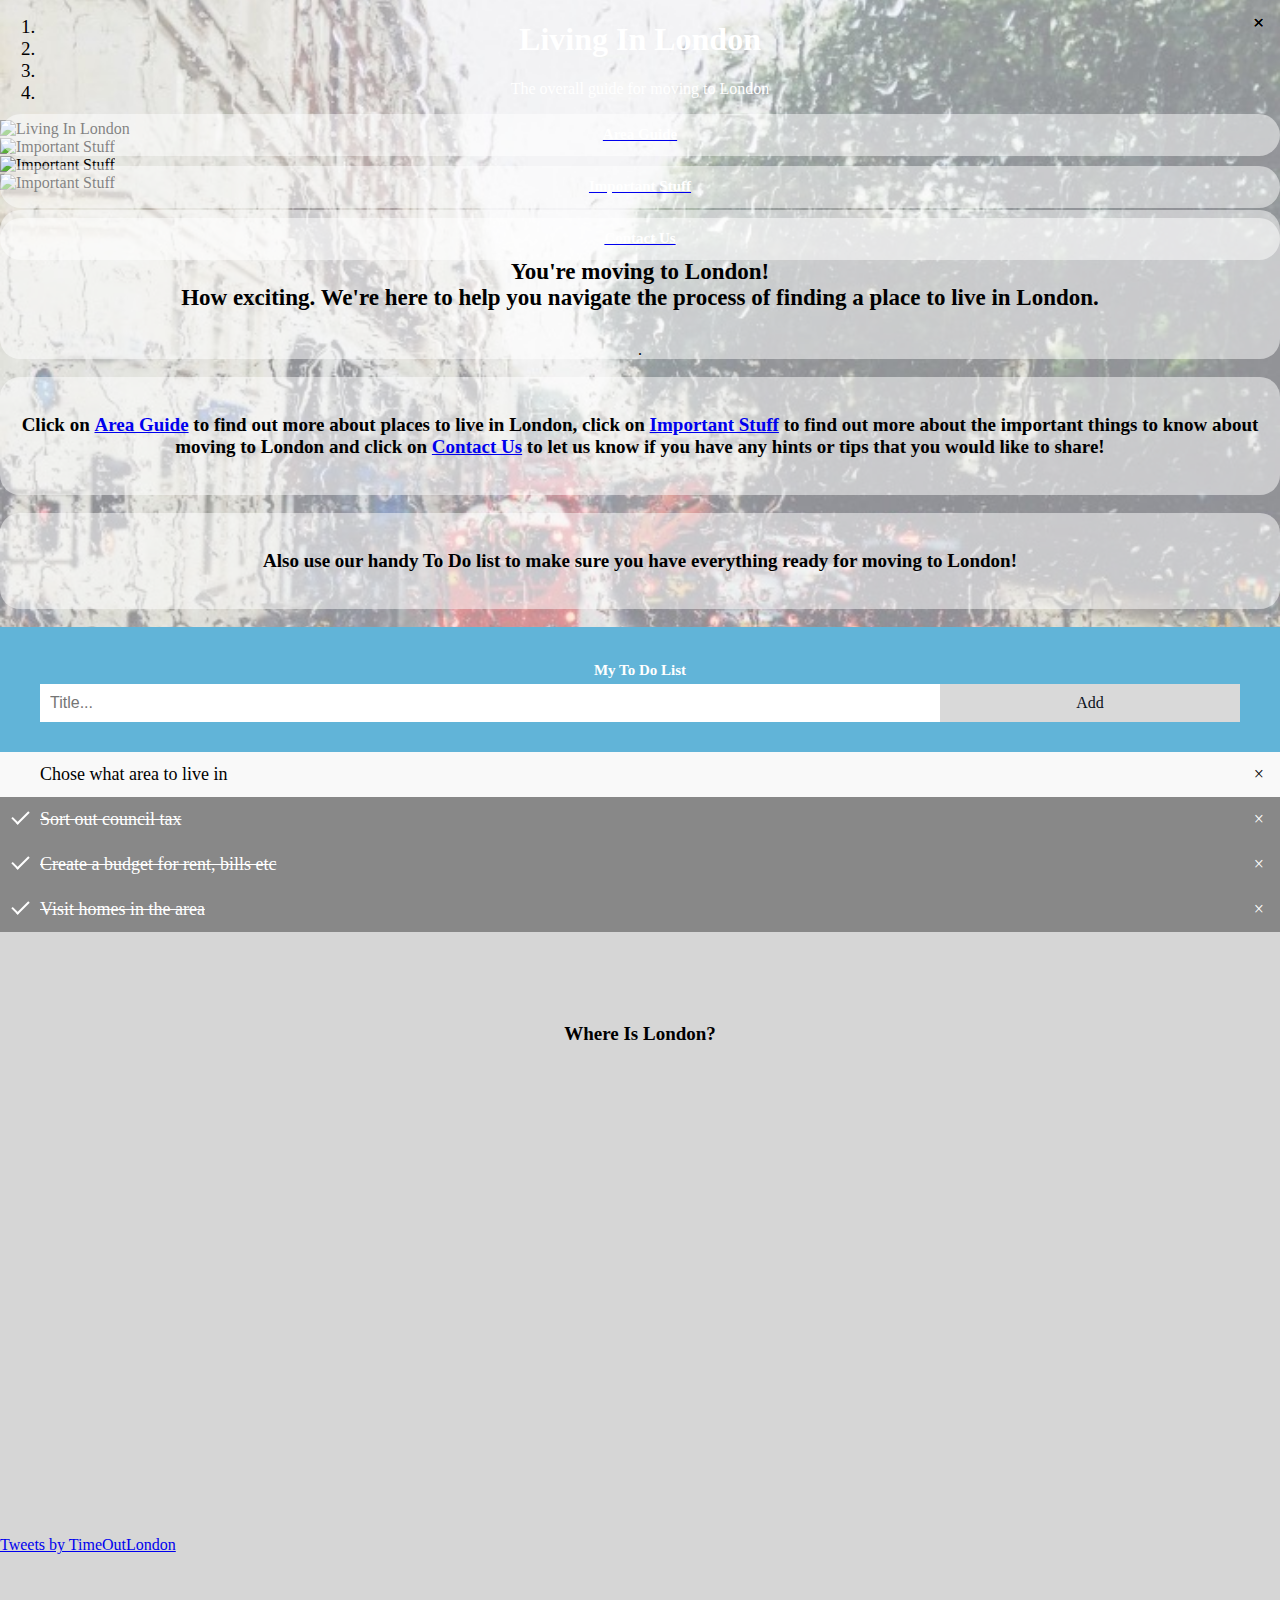
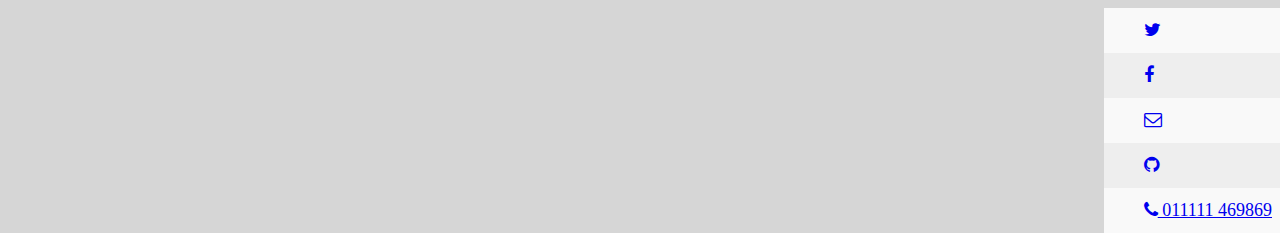
==== index.html @ 7b030bb4 "aghhh trying to fix area guide" ====
<!DOCTYPE html>
<html>
<head>
  <title>Living in London</title>
  <link href='assets/css/bootstrap.css' rel='stylesheet'>
   
  <link rel="stylesheet" href="fonts/font-awesome/css/font-awesome.min.css">
  <link href='assets/main.css' rel='stylesheet'>
  <link rel="stylesheet" href="https://cdnjs.cloudflare.com/ajax/libs/font-awesome/4.7.0/css/font-awesome.min.css">
  <meta name="viewport" content="width=device-width, initial-scale=1.0">
    <meta charset="utf-8">
  <meta name="viewport" content="width=device-width, initial-scale=1">
  <script src="https://ajax.googleapis.com/ajax/libs/jquery/3.2.1/jquery.min.js"></script>
  <script src="https://maxcdn.bootstrapcdn.com/bootstrap/3.3.7/js/bootstrap.min.js"></script>
  <link href='assets/css/main.css' rel='stylesheet'>
</head>
<body>


<div class="container">
<div class="overlay"> 
        <h1>Living In London</h1>
        <p>The overall guide for moving to London</p> 
         <div class="row">
            <div id="topbutton" class="col-sm-4">
              <div class="btn bigbutton" id="bluebutton">
                <a href="areaguide.html">
                  <h2> Area Guide</h2>
                </a>
              </div>
            </div>
            <div class="col-sm-4 top-buffer">
              <div class="btn bigbutton" id="redbutton">
                <a href="importantstuff.html">
                  <h2> Important Stuff</h2>        
                </a>
              </div>
            </div>
           <div class="col-sm-4 top-buffer">
              <div class="btn bigbutton" id="greenbutton">
                <a href="contactus.html">
                  <h2> Contact Us </h2>
                </a>
              </div>
            </div>
          </div>
</div>
</div>

<div id="myCarousel" class="carousel slide" data-ride="carousel">

  <ol class="carousel-indicators hidden-sm hidden-xs">
    <li data-target="#myCarousel" data-slide-to="0" class="active"></li>
    <li data-target="#myCarousel" data-slide-to="1"></li>
    <li data-target="#myCarousel" data-slide-to="2"></li>
    <li data-target="#myCarousel" data-slide-to="3"></li>
  </ol>


  <div class="carousel-inner" role="listbox">
    <div class="item active">
      <img src="assets/images/bigben60004000.jpeg" alt="Living In London">
    </div>

       <div class="item">
      <img src="assets/images/canary60004000.jpg" alt="Important Stuff">
    </div>


    <div class="item">
      <img src="assets/images/pica60004000.jpg" alt="Important Stuff">
    </div>

    <div class="item">
      <img src="assets/images/newstpauls60004000.jpg" alt="Important Stuff">
  </div>



  <!-- Left and right controls -->
  <a class="left carousel-control" href="#myCarousel" role="button" data-slide="prev">
    <span class="glyphicon glyphicon-chevron-left" aria-hidden="true"></span>
    <span class="sr-only">Previous</span>
  </a>
  <a class="right carousel-control" href="#myCarousel" role="button" data-slide="next">
    <span class="glyphicon glyphicon-chevron-right" aria-hidden="true"></span>
    <span class="sr-only">Next</span>
  </a>
</div>    
</div>

<br />


<div class="row">
  <div class="col-sm-3"> </div>
    <div class="col-md-6">
<div class="textcontainer">
      <br />
      <h4>   You're moving to London! <br /> How exciting. We're here to help you navigate the process of finding a place to live in London. <br /> </h4>.
    </div>
  </div>
  <div class="col-sm-3"> </div>
</div>

<br />
<div class="row">
  <div class="col-sm-2"> </div>
    <div class="col-md-8">
<div class="textcontainer">
      <br />
      <h3> Click on <strong><a href="areaguide.html">Area Guide</a></strong> to find out more about places to live in London, click on <strong><a href="importantsuff.html">Important Stuff</a></strong> to find out more about the important things to know about moving to London and click on  <strong><a href="contactus.html">Contact Us</a></strong> to let us know if you have any hints or tips that you would like to share! </h3> 
      <br />
    </div>
  </div>
  <div class="col-sm-2"> </div>
</div>


<br />
<div class="row">
  <div class="col-sm-3"> </div>
    <div class="col-md-6">
<div class="textcontainer">
      <br />
      <h3> Also use our handy To Do list to make sure you have everything ready for moving to London! </h3> 
      <br />
    </div>
  </div>
  <div class="col-sm-3"> </div>
</div>
<br />



<div class="row">
    <div class="col-md-12">
     <div class="container">
<style>
body {
  margin: 0;
  min-width: 250px;
}

* {
  box-sizing: border-box;
}

ul {
  margin: 0;
  padding: 0;
}

ul li {
  cursor: pointer;
  position: relative;
  padding: 12px 8px 12px 40px;
  list-style-type: none;
  background: #eee;
  font-size: 18px;
  transition: 0.2s;
  
  -webkit-user-select: none;
  -moz-user-select: none;
  -ms-user-select: none;
  user-select: none;
}

ul li:nth-child(odd) {
  background: #f9f9f9;
}

ul li:hover {
  background: #ddd;
}

ul li.checked {
  background: #888;
  color: #fff;
  text-decoration: line-through;
}

ul li.checked::before {
  content: '';
  position: absolute;
  border-color: #fff;
  border-style: solid;
  border-width: 0 2px 2px 0;
  top: 10px;
  left: 16px;
  transform: rotate(45deg);
  height: 15px;
  width: 7px;
}

.close {
  position: absolute;
  right: 0;
  top: 0;
  padding: 12px 16px 12px 16px;
}

.close:hover {
  background-color: #f44336;
  color: white;
}

.header {
  background-color: #61b4d8;
  padding: 30px 40px;
  color: white;
  text-align: center;
}

.header:after {
  content: "";
  display: table;
  clear: both;
}

input {
  border: none;
  width: 75%;
  padding: 10px;
  float: left;
  font-size: 16px;
  color: black;
}

.addBtn {
  padding: 10px;
  width: 25%;
  background: #d9d9d9;
  color: #090f19;
  float: left;
  text-align: center;
  font-size: 16px;
  cursor: pointer;
  transition: 0.3s;
}

.addBtn:hover {
  background-color: #bbb;
}
</style>
</head>
<body>

<div id="myDIV" class="header">
  <h2 style="margin:5px">My To Do List</h2>
  <input type="text" id="myInput" placeholder="Title...">
  <span onclick="newElement()" class="addBtn">Add</span>
</div>

<ul id="myUL">
  <li>Chose what area to live in</li>
  <li class="checked">Sort out council tax</li>
  <li class="checked">Create a budget for rent, bills etc</li>
  <li class="checked">Visit homes in the area</li>
</ul>

<script>
var myNodelist = document.getElementsByTagName("LI");
var i;
for (i = 0; i < myNodelist.length; i++) {
  var span = document.createElement("SPAN");
  var txt = document.createTextNode("\u00D7");
  span.className = "close";
  span.appendChild(txt);
  myNodelist[i].appendChild(span);
}

var close = document.getElementsByClassName("close");
var i;
for (i = 0; i < close.length; i++) {
  close[i].onclick = function() {
    var div = this.parentElement;
    div.style.display = "none";
  }
}

var list = document.querySelector('ul');
list.addEventListener('click', function(ev) {
  if (ev.target.tagName === 'LI') {
    ev.target.classList.toggle('checked');
  }
}, false);

function newElement() {
  var li = document.createElement("li");
  var inputValue = document.getElementById("myInput").value;
  var t = document.createTextNode(inputValue);
  li.appendChild(t);
  if (inputValue === '') {
    alert("You must write something!");
  } else {
    document.getElementById("myUL").appendChild(li);
  }
  document.getElementById("myInput").value = "";

  var span = document.createElement("SPAN");
  var txt = document.createTextNode("\u00D7");
  span.className = "close";
  span.appendChild(txt);
  li.appendChild(span);

  for (i = 0; i < close.length; i++) {
    close[i].onclick = function() {
      var div = this.parentElement;
      div.style.display = "none";
    }
  }
}
</script>
       </div>
      <br />
  </div>
</div>

<br />
<br />
<br />

<div class="container">
    <div class="row">
        <div class="col-sm-6">


<h3>Where Is London?</h3>

<iframe src="https://www.google.com/maps/embed?pb=!1m18!1m12!1m3!1d317718.69333183026!2d-0.38178486230672587!3d51.52830796500685!2m3!1f0!2f0!3f0!3m2!1i1024!2i768!4f13.1!3m3!1m2!1s0x47d8a00baf21de75%3A0x52963a5addd52a99!2sLondon!5e0!3m2!1sen!2suk!4v1509918618041" width="100%" height="450" frameborder="0" style="border:0" allowfullscreen></iframe>
          </div>

<br />
          <div class="col-sm-6">
            <a class="twitter-timeline" data-width="100%" data-height="500" href="https://twitter.com/TimeOutLondon?ref_src=twsrc%5Etfw">Tweets by TimeOutLondon</a> <script async src="https://platform.twitter.com/widgets.js" charset="utf-8"></script>
          </div>
        </div>

        </div>
      </div>
    </div>
</div>

<br />
<br />
<br />
   

  <div class="container">
       <footer class="site-footer">
        <div class="top">
            <div class="container">
                <div class="row">
                    <div class="col-sm-12">
                        <ul class="list-inline pull-right">
                            <li><a href="https://twitter.com/"><i class="fa fa-twitter"></i></a></li>
                            <li><a href="http://www.facebook.com/"><i class="fa fa-facebook"></i></a></li>
                            <li><a href="mailto:imohirsh@icloud.com"><i class="fa fa-envelope-o"></i></a></li>
                            <li><a href="https://github.com/"><i class="fa fa-github"></i></a></li>
                            <li><a href="tel:+902222222222"><i class="fa fa-phone"></i>  011111 469869</a></li>
                        </ul>                        
                    </div>
                </div>
            </div>
        </div>
     </footer> 
  </div>



</body>

</html>
---- assets/css/main.css ----
body { 
  background-image: url("rainingbackgroundfaded.jpg");

  background-position: center center;
  background-repeat: no-repeat;
  background-attachment: fixed;
  background-size: cover;
  background-color: #D6D6D6;
}

.carousel-inner > .item > img {
  width:100%;
  height:80%;
}

.top-buffer { 
  margin-top:10px; 
}

.carousel-caption {
    top: 0;
    bottom: auto;
}
.carousel-subtitle {
  font-size: 30px;
}

#redbutton {
    background: rgba(255, 255, 255, 0.5);
    background-repeat:no-repeat;
    border: white;
    cursor:pointer;
    overflow: hidden;
}

#bluebutton {
    background: rgba(255, 255, 255, 0.5);
    background-repeat:no-repeat;
    border: white;
    cursor:pointer;
    overflow: hidden;
}

#greenbutton {
    background: rgba(255, 255, 255, 0.5);
    background-repeat:no-repeat;
    border: white;
    cursor:pointer;
    overflow: hidden;
}

.bigbutton {
	width: 100%;
	text-align: center;
	border-radius: 25px;

  font-size: 40px;
}
h1 { text-align: center; 
} 


h2 { 
    text-align: center;
	font-size: 15px;
    color: white;
}


h3 {
    text-align: center;
  font-size: 19px;
    color: black;
}


h4 {
  text-align: center;
  font-size: 23px;
  color: black;
}


li { 
    text-align: left;
  font-size: 19px;
    color: black;
}

@media screen and (min-width: 992px) {
  #topbutton {
    margin-top: 10px;
  }
}


.container1 {
      position: relative;
      width: 600px;
      height: 400px;
    }


.image {
     position: absolute;
      top: 0;
      left: 0;
      width: 100%;
      height: 100%;
    }

.overlay { 
  color:#fff;
  position: absolute;
  z-index:12;
  top:50%;
  left:0;
  width:100%;
  text-align:center;
  top: 0;
  bottom: auto;
}

.hover {
      display: none;
      position: absolute;
      top: 0;
      left: 0;
      clear: float;
      width: 100%;
      height: 100%;
      background-color: rgba(255, 255, 255, 0.6);
      color: #ffffff;
    }

.container1:hover .hover {
  display: block;
}

.text {
  color: black;
  font-size: 20px;
  position: absolute;
  padding: 80px 30px 30px 30px;
}

.textcontainer {
    background: rgba(255, 255, 255, 0.5);
    background-repeat:no-repeat;
    border: white;
    text-align: center;
    border-radius: 20px;
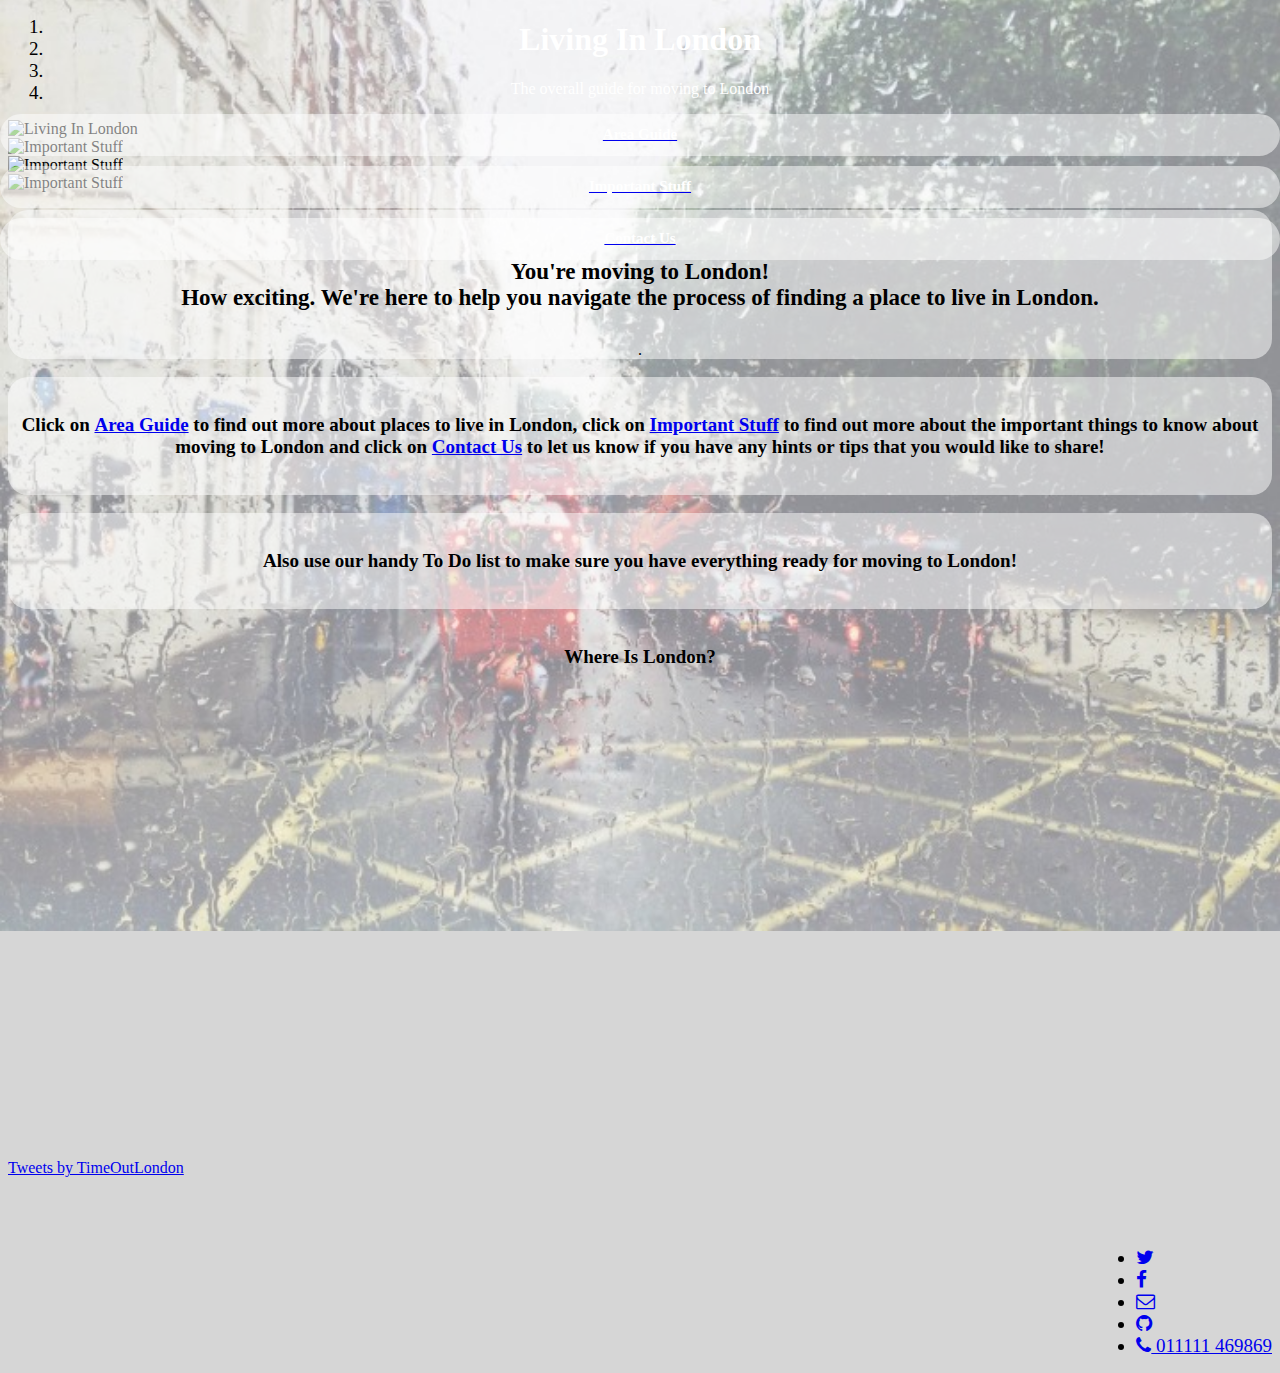
==== commit e404c40f: "delete" ====
--- a/index.html
+++ b/index.html
@@ -133,193 +133,6 @@
 
 
 
-<div class="row">
-    <div class="col-md-12">
-     <div class="container">
-<style>
-body {
-  margin: 0;
-  min-width: 250px;
-}
-
-* {
-  box-sizing: border-box;
-}
-
-ul {
-  margin: 0;
-  padding: 0;
-}
-
-ul li {
-  cursor: pointer;
-  position: relative;
-  padding: 12px 8px 12px 40px;
-  list-style-type: none;
-  background: #eee;
-  font-size: 18px;
-  transition: 0.2s;
-  
-  -webkit-user-select: none;
-  -moz-user-select: none;
-  -ms-user-select: none;
-  user-select: none;
-}
-
-ul li:nth-child(odd) {
-  background: #f9f9f9;
-}
-
-ul li:hover {
-  background: #ddd;
-}
-
-ul li.checked {
-  background: #888;
-  color: #fff;
-  text-decoration: line-through;
-}
-
-ul li.checked::before {
-  content: '';
-  position: absolute;
-  border-color: #fff;
-  border-style: solid;
-  border-width: 0 2px 2px 0;
-  top: 10px;
-  left: 16px;
-  transform: rotate(45deg);
-  height: 15px;
-  width: 7px;
-}
-
-.close {
-  position: absolute;
-  right: 0;
-  top: 0;
-  padding: 12px 16px 12px 16px;
-}
-
-.close:hover {
-  background-color: #f44336;
-  color: white;
-}
-
-.header {
-  background-color: #61b4d8;
-  padding: 30px 40px;
-  color: white;
-  text-align: center;
-}
-
-.header:after {
-  content: "";
-  display: table;
-  clear: both;
-}
-
-input {
-  border: none;
-  width: 75%;
-  padding: 10px;
-  float: left;
-  font-size: 16px;
-  color: black;
-}
-
-.addBtn {
-  padding: 10px;
-  width: 25%;
-  background: #d9d9d9;
-  color: #090f19;
-  float: left;
-  text-align: center;
-  font-size: 16px;
-  cursor: pointer;
-  transition: 0.3s;
-}
-
-.addBtn:hover {
-  background-color: #bbb;
-}
-</style>
-</head>
-<body>
-
-<div id="myDIV" class="header">
-  <h2 style="margin:5px">My To Do List</h2>
-  <input type="text" id="myInput" placeholder="Title...">
-  <span onclick="newElement()" class="addBtn">Add</span>
-</div>
-
-<ul id="myUL">
-  <li>Chose what area to live in</li>
-  <li class="checked">Sort out council tax</li>
-  <li class="checked">Create a budget for rent, bills etc</li>
-  <li class="checked">Visit homes in the area</li>
-</ul>
-
-<script>
-var myNodelist = document.getElementsByTagName("LI");
-var i;
-for (i = 0; i < myNodelist.length; i++) {
-  var span = document.createElement("SPAN");
-  var txt = document.createTextNode("\u00D7");
-  span.className = "close";
-  span.appendChild(txt);
-  myNodelist[i].appendChild(span);
-}
-
-var close = document.getElementsByClassName("close");
-var i;
-for (i = 0; i < close.length; i++) {
-  close[i].onclick = function() {
-    var div = this.parentElement;
-    div.style.display = "none";
-  }
-}
-
-var list = document.querySelector('ul');
-list.addEventListener('click', function(ev) {
-  if (ev.target.tagName === 'LI') {
-    ev.target.classList.toggle('checked');
-  }
-}, false);
-
-function newElement() {
-  var li = document.createElement("li");
-  var inputValue = document.getElementById("myInput").value;
-  var t = document.createTextNode(inputValue);
-  li.appendChild(t);
-  if (inputValue === '') {
-    alert("You must write something!");
-  } else {
-    document.getElementById("myUL").appendChild(li);
-  }
-  document.getElementById("myInput").value = "";
-
-  var span = document.createElement("SPAN");
-  var txt = document.createTextNode("\u00D7");
-  span.className = "close";
-  span.appendChild(txt);
-  li.appendChild(span);
-
-  for (i = 0; i < close.length; i++) {
-    close[i].onclick = function() {
-      var div = this.parentElement;
-      div.style.display = "none";
-    }
-  }
-}
-</script>
-       </div>
-      <br />
-  </div>
-</div>
-
-<br />
-<br />
-<br />
 
 <div class="container">
     <div class="row">
--- a/assets/css/main.css
+++ b/assets/css/main.css
@@ -80,6 +80,13 @@
   color: black;
 }
 
+h5 { 
+    text-align: center;
+    font-size: 18px;
+    color: black;
+    font: Stencil Std, fantasy;
+}
+
 
 li { 
     text-align: left;
@@ -93,10 +100,21 @@
   }
 }
 
+.overlay { 
+  color:#fff;
+  position: absolute;
+  z-index:12;
+  top:50%;
+  left:0;
+  width:100%;
+  text-align:center;
+  top: 0;
+  bottom: auto;
+}
 
 .container1 {
       position: relative;
-      width: 600px;
+      width: 100%;
       height: 400px;
     }
 
@@ -109,19 +127,8 @@
       height: 100%;
     }
 
-.overlay { 
-  color:#fff;
-  position: absolute;
-  z-index:12;
-  top:50%;
-  left:0;
-  width:100%;
-  text-align:center;
-  top: 0;
-  bottom: auto;
-}
 
-.hover {
+.overlay2 {
       display: none;
       position: absolute;
       top: 0;
@@ -133,7 +140,7 @@
       color: #ffffff;
     }
 
-.container1:hover .hover {
+.container1:hover .overlay2 {
   display: block;
 }
 
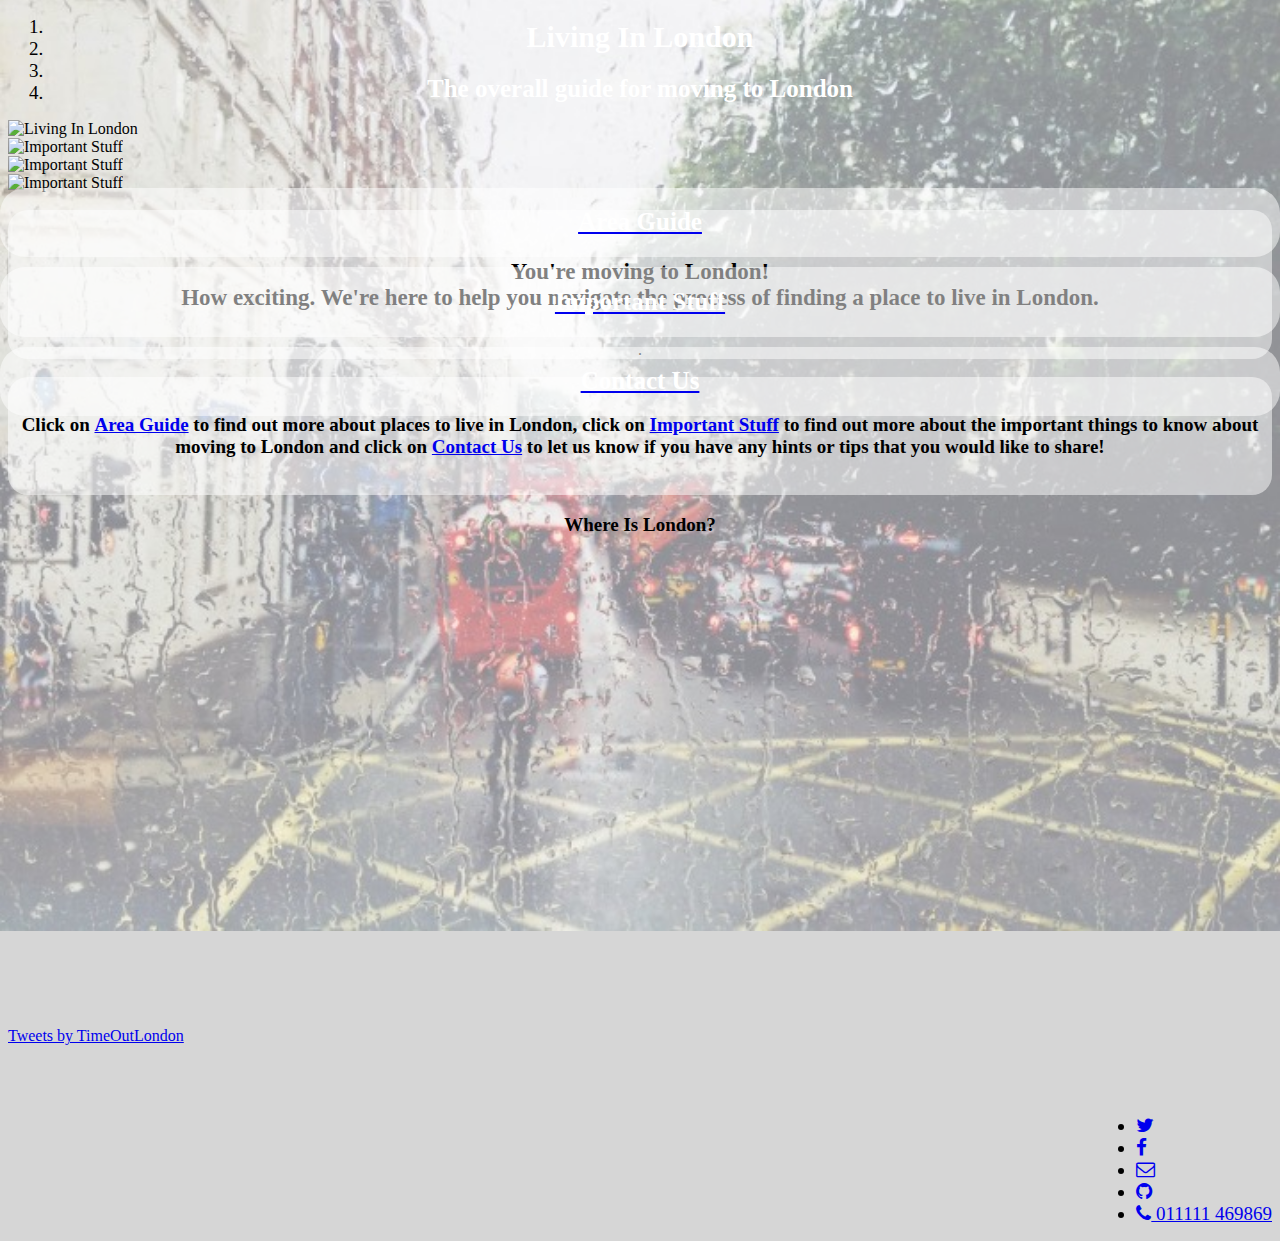
==== commit 97986955: "changes to carousel" ====
--- a/index.html
+++ b/index.html
@@ -16,11 +16,15 @@
 </head>
 <body>
 
-
+<header>
 <div class="container">
 <div class="overlay"> 
         <h1>Living In London</h1>
-        <p>The overall guide for moving to London</p> 
+        <h2>The overall guide for moving to London</h2> 
+<br />
+<br />
+<br />
+
          <div class="row">
             <div id="topbutton" class="col-sm-4">
               <div class="btn bigbutton" id="bluebutton">
@@ -88,7 +92,7 @@
   </a>
 </div>    
 </div>
-
+</header>
 <br />
 
 
@@ -117,19 +121,6 @@
 </div>
 
 
-<br />
-<div class="row">
-  <div class="col-sm-3"> </div>
-    <div class="col-md-6">
-<div class="textcontainer">
-      <br />
-      <h3> Also use our handy To Do list to make sure you have everything ready for moving to London! </h3> 
-      <br />
-    </div>
-  </div>
-  <div class="col-sm-3"> </div>
-</div>
-<br />
 
 
 
--- a/assets/css/main.css
+++ b/assets/css/main.css
@@ -54,15 +54,16 @@
 	text-align: center;
 	border-radius: 25px;
 
-  font-size: 40px;
+    font-size: 40px;
 }
 h1 { text-align: center; 
+    font-size: 30px;
 } 
 
 
 h2 { 
     text-align: center;
-	font-size: 15px;
+	 font-size: 25px;
     color: white;
 }
 
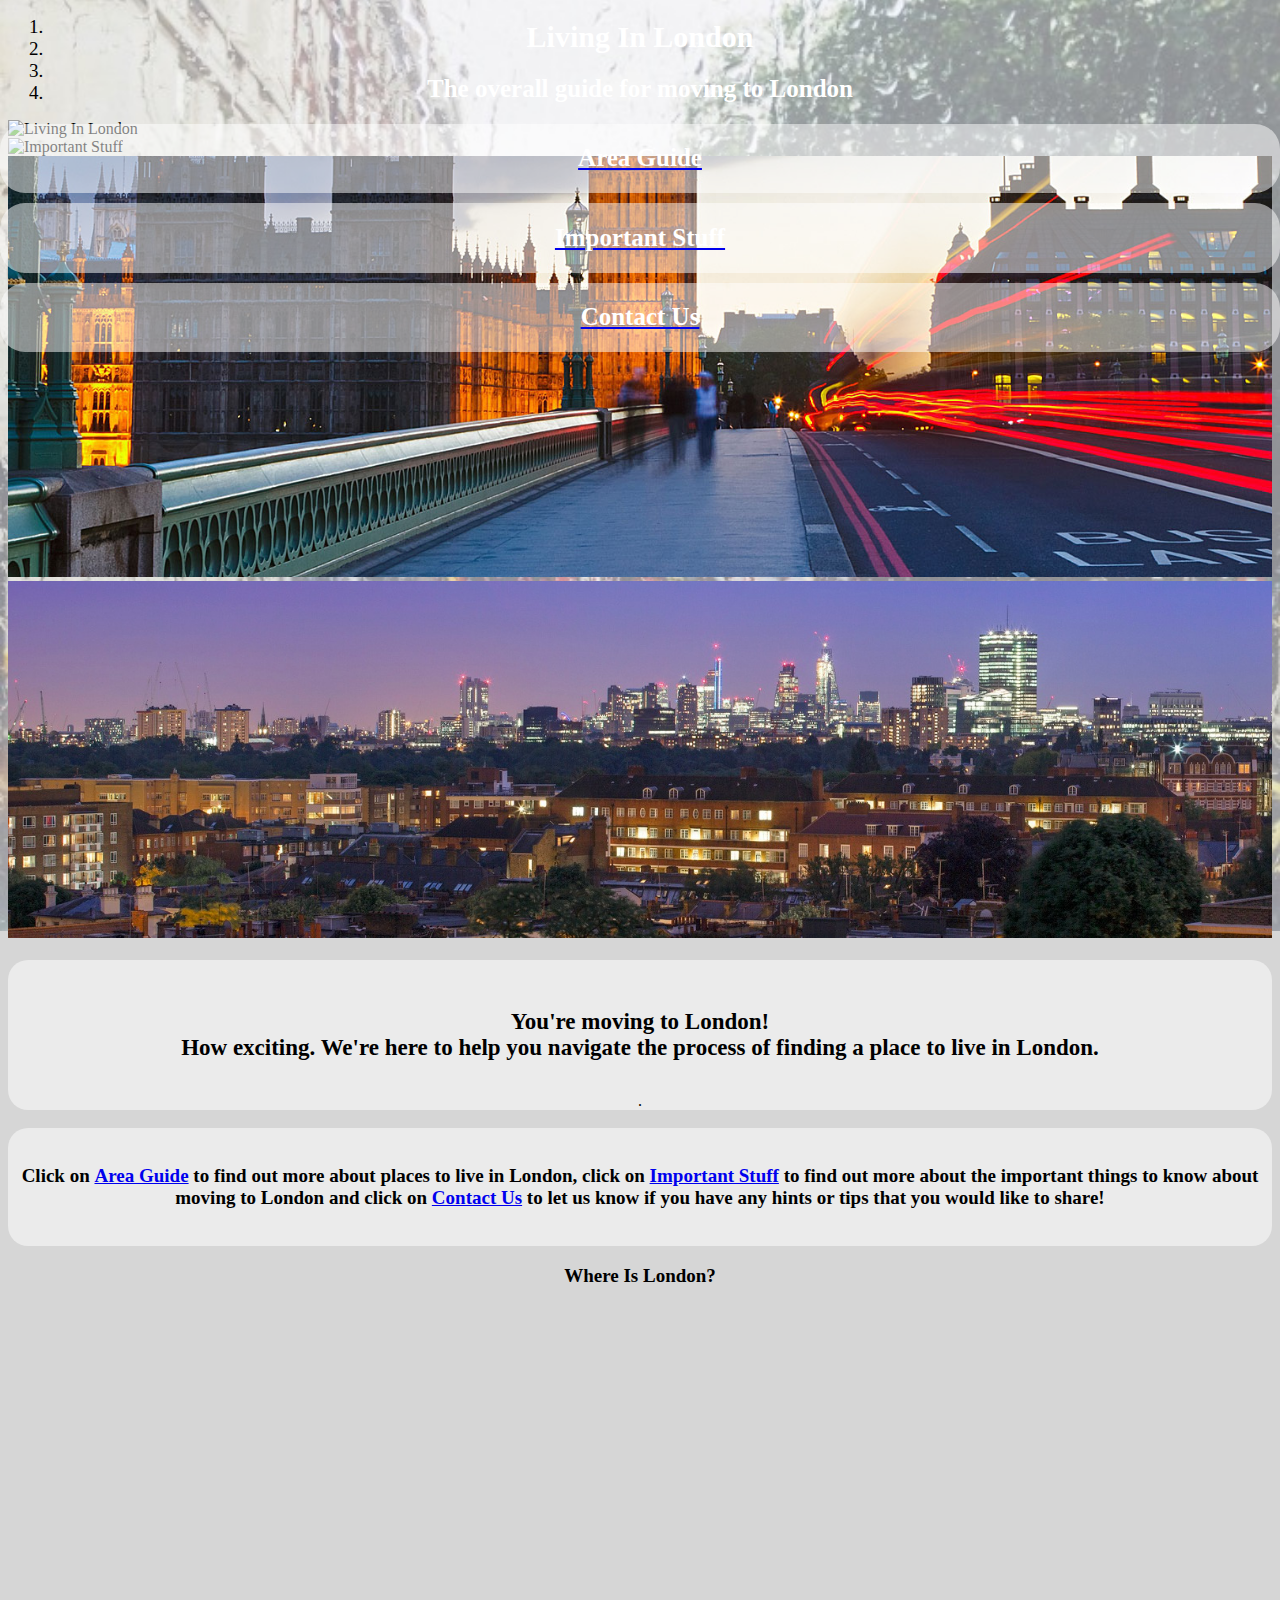
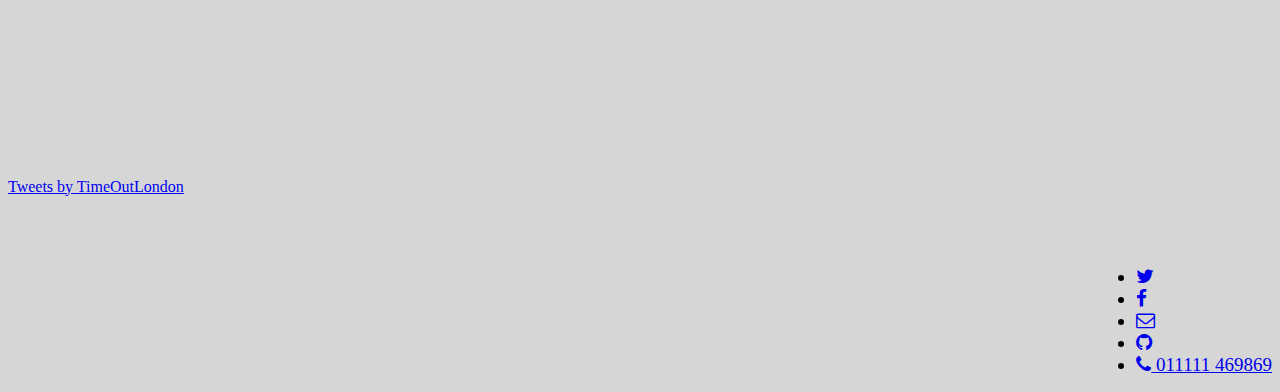
==== commit 346b5ba7: "Fixed important stuff and changed headers to temp" ====
--- a/index.html
+++ b/index.html
@@ -21,9 +21,6 @@
 <div class="overlay"> 
         <h1>Living In London</h1>
         <h2>The overall guide for moving to London</h2> 
-<br />
-<br />
-<br />
 
          <div class="row">
             <div id="topbutton" class="col-sm-4">
@@ -63,20 +60,20 @@
 
   <div class="carousel-inner" role="listbox">
     <div class="item active">
-      <img src="assets/images/bigben60004000.jpeg" alt="Living In London">
+      <img src="assets/images/header1.jpg" alt="Living In London">
     </div>
 
        <div class="item">
-      <img src="assets/images/canary60004000.jpg" alt="Important Stuff">
+      <img src="assets/images/header2.jpg" alt="Important Stuff">
     </div>
 
 
     <div class="item">
-      <img src="assets/images/pica60004000.jpg" alt="Important Stuff">
+      <img src="assets/images/header3.jpg" alt="Important Stuff">
     </div>
 
     <div class="item">
-      <img src="assets/images/newstpauls60004000.jpg" alt="Important Stuff">
+      <img src="assets/images/header4.jpg" alt="Important Stuff">
   </div>
 
 
--- a/assets/css/main.css
+++ b/assets/css/main.css
@@ -158,6 +158,14 @@
     border: white;
     text-align: center;
     border-radius: 20px;
+  }
 
+.container1 {
+      position: relative;
+      width: 100%;
+      height: 400px;
+    }
 
-
+.container2:hover .overlay2 {
+  display: block;
+}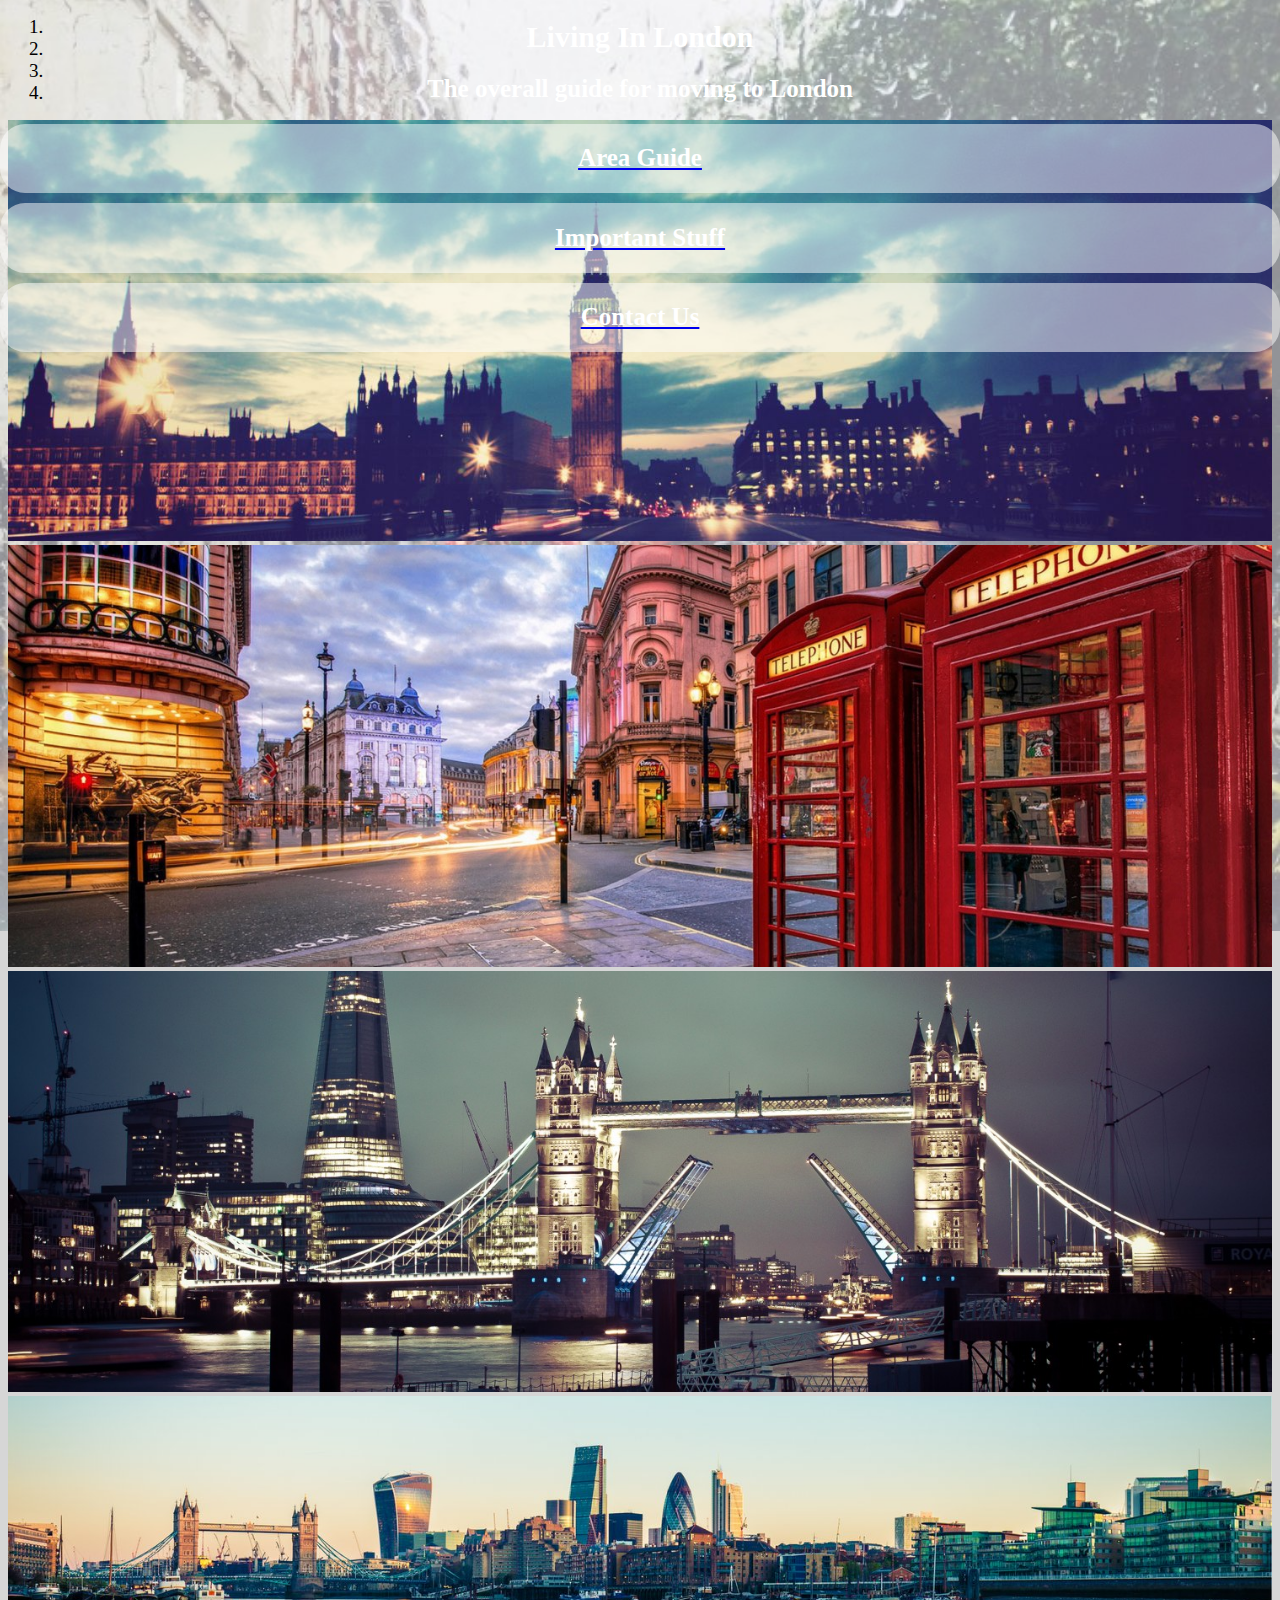
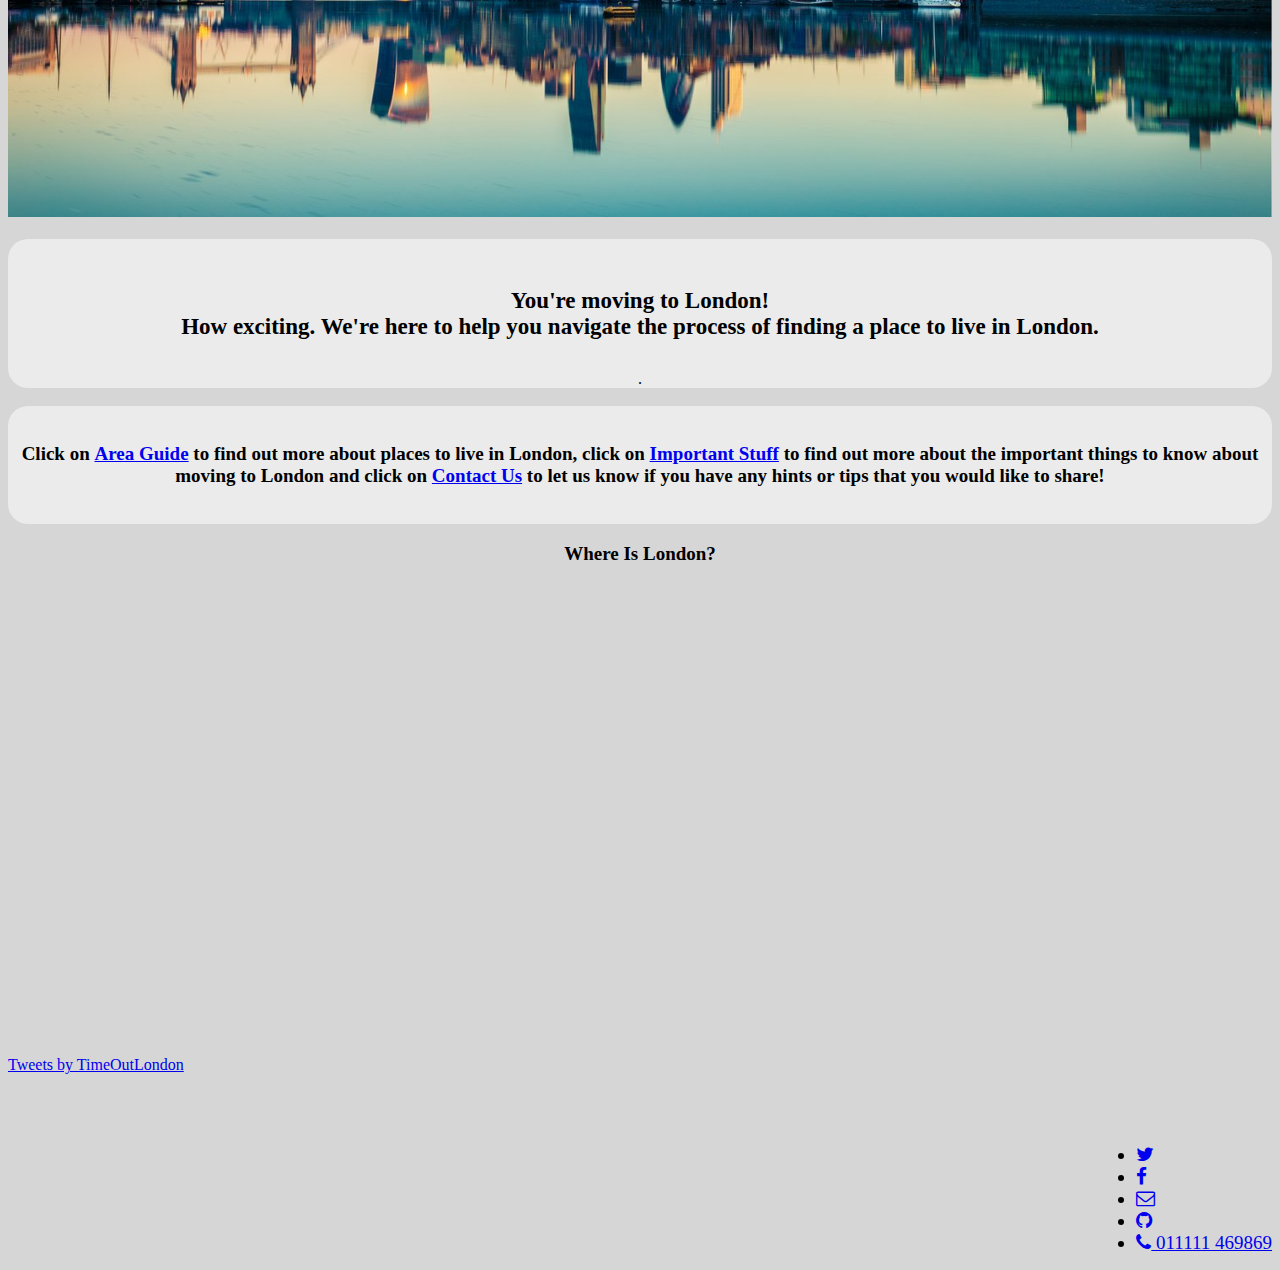
==== commit 218f399c: "new headers" ====
--- a/index.html
+++ b/index.html
@@ -60,20 +60,20 @@
 
   <div class="carousel-inner" role="listbox">
     <div class="item active">
-      <img src="assets/images/header1.jpg" alt="Living In London">
+      <img src="assets/images/1500header1.jpg" alt="Living In London">
     </div>
 
        <div class="item">
-      <img src="assets/images/header2.jpg" alt="Important Stuff">
+      <img src="assets/images/1500header2.jpg" alt="Important Stuff">
     </div>
 
 
     <div class="item">
-      <img src="assets/images/header3.jpg" alt="Important Stuff">
+      <img src="assets/images/1500header3.jpg" alt="Important Stuff">
     </div>
 
     <div class="item">
-      <img src="assets/images/header4.jpg" alt="Important Stuff">
+      <img src="assets/images/1500header4.jpg" alt="Important Stuff">
   </div>
 
 
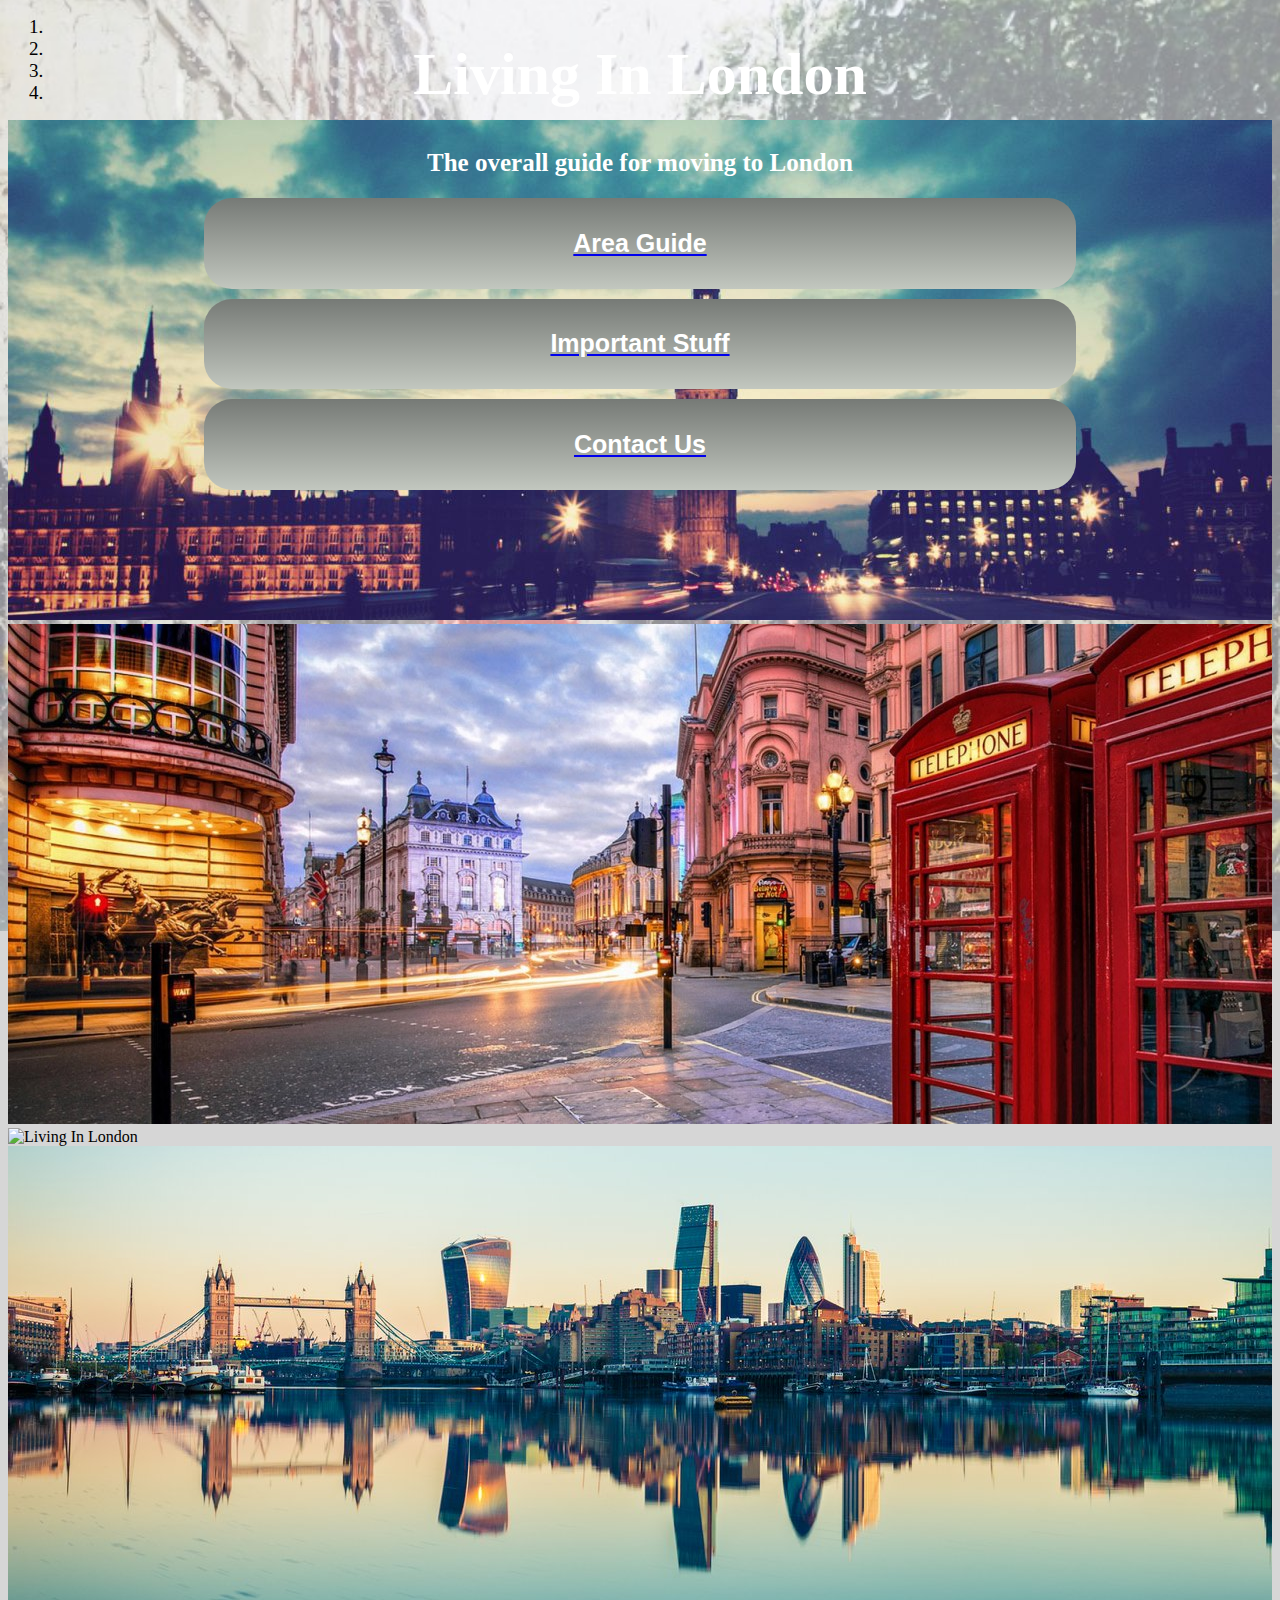
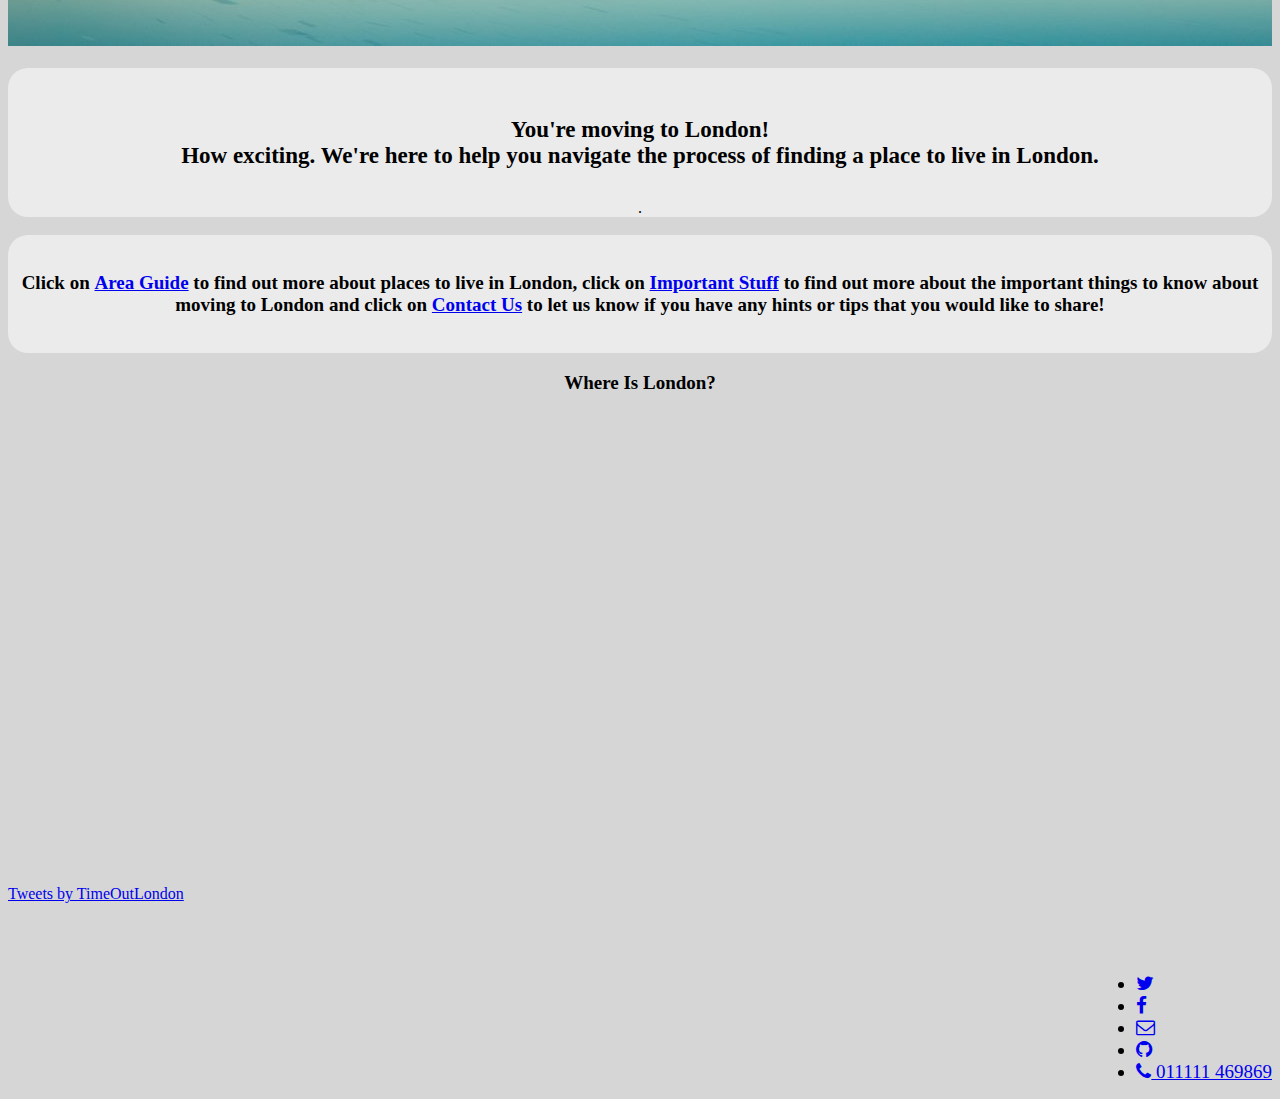
==== commit 5651ee46: "image2 class" ====
--- a/index.html
+++ b/index.html
@@ -60,21 +60,20 @@
 
   <div class="carousel-inner" role="listbox">
     <div class="item active">
-      <img src="assets/images/1500header1.jpg" alt="Living In London">
+      <img class= "image2" src="assets/images/1500header1.jpg" alt="Living In London">
     </div>
 
        <div class="item">
-      <img src="assets/images/1500header2.jpg" alt="Important Stuff">
+      <img class= "image2" src="assets/images/1500header2.jpg" alt="Living In London">
     </div>
 
 
     <div class="item">
-      <img src="assets/images/1500header3.jpg" alt="Important Stuff">
-    </div>
+      <img sclass= "image2" rc="assets/images/1500header3.jpg" alt="Living In London">
 
     <div class="item">
-      <img src="assets/images/1500header4.jpg" alt="Important Stuff">
-  </div>
+      <img class= "image2" src="assets/images/1500header4.jpg" alt="Living In London">
+    </div>
 
 
 
--- a/assets/css/main.css
+++ b/assets/css/main.css
@@ -26,28 +26,95 @@
 }
 
 #redbutton {
-    background: rgba(255, 255, 255, 0.5);
-    background-repeat:no-repeat;
-    border: white;
-    cursor:pointer;
-    overflow: hidden;
-}
+  background: #767a76;
+  background-image: -webkit-linear-gradient(top, #767a76, #c2c7bf);
+  background-image: -moz-linear-gradient(top, #767a76, #c2c7bf);
+  background-image: -ms-linear-gradient(top, #767a76, #c2c7bf);
+  background-image: -o-linear-gradient(top, #767a76, #c2c7bf);
+  background-image: linear-gradient(to bottom, #767a76, #c2c7bf);
+  -webkit-border-radius: 28;
+  -moz-border-radius: 28;
+  border-radius: 28px;
+  font-family: Arial;
+  color: #ffffff;
+  font-size: 20px;
+  padding: 10px 20px 10px 20px;
+  text-decoration: none;
+  display:inline-block;
+  width: 65%;
+}
+
+
+.redbutton:hover {
+  background: #636664;
+  background-image: -webkit-linear-gradient(top, #636664, #b3b3b3);
+  background-image: -moz-linear-gradient(top, #636664, #b3b3b3);
+  background-image: -ms-linear-gradient(top, #636664, #b3b3b3);
+  background-image: -o-linear-gradient(top, #636664, #b3b3b3);
+  background-image: linear-gradient(to bottom, #636664, #b3b3b3);
+  text-decoration: none;
+}
+
 
 #bluebutton {
-    background: rgba(255, 255, 255, 0.5);
-    background-repeat:no-repeat;
-    border: white;
-    cursor:pointer;
-    overflow: hidden;
+  background: #767a76;
+  background-image: -webkit-linear-gradient(top, #767a76, #c2c7bf);
+  background-image: -moz-linear-gradient(top, #767a76, #c2c7bf);
+  background-image: -ms-linear-gradient(top, #767a76, #c2c7bf);
+  background-image: -o-linear-gradient(top, #767a76, #c2c7bf);
+  background-image: linear-gradient(to bottom, #767a76, #c2c7bf);
+  -webkit-border-radius: 28;
+  -moz-border-radius: 28;
+  border-radius: 28px;
+  font-family: Arial;
+  color: #ffffff;
+  font-size: 20px;
+  padding: 10px 20px 10px 20px;
+  text-decoration: none;
+  display:inline-block;
+  width: 65%;
+}
+
+.bluebutton:hover {
+  background: #636664;
+  background-image: -webkit-linear-gradient(top, #636664, #b3b3b3);
+  background-image: -moz-linear-gradient(top, #636664, #b3b3b3);
+  background-image: -ms-linear-gradient(top, #636664, #b3b3b3);
+  background-image: -o-linear-gradient(top, #636664, #b3b3b3);
+  background-image: linear-gradient(to bottom, #636664, #b3b3b3);
+  text-decoration: none;
 }
 
 #greenbutton {
-    background: rgba(255, 255, 255, 0.5);
-    background-repeat:no-repeat;
-    border: white;
-    cursor:pointer;
-    overflow: hidden;
-}
+  background: #767a76;
+  background-image: -webkit-linear-gradient(top, #767a76, #c2c7bf);
+  background-image: -moz-linear-gradient(top, #767a76, #c2c7bf);
+  background-image: -ms-linear-gradient(top, #767a76, #c2c7bf);
+  background-image: -o-linear-gradient(top, #767a76, #c2c7bf);
+  background-image: linear-gradient(to bottom, #767a76, #c2c7bf);
+  -webkit-border-radius: 28;
+  -moz-border-radius: 28;
+  border-radius: 28px;
+  font-family: Arial;
+  color: #ffffff;
+  font-size: 20px;
+  padding: 10px 20px 10px 20px;
+  text-decoration: none;
+  display:inline-block;
+  width: 65%;
+}
+
+.greenbutton:hover {
+  background: #636664;
+  background-image: -webkit-linear-gradient(top, #636664, #b3b3b3);
+  background-image: -moz-linear-gradient(top, #636664, #b3b3b3);
+  background-image: -ms-linear-gradient(top, #636664, #b3b3b3);
+  background-image: -o-linear-gradient(top, #636664, #b3b3b3);
+  background-image: linear-gradient(to bottom, #636664, #b3b3b3);
+  text-decoration: none;
+}
+
+
 
 .bigbutton {
 	width: 100%;
@@ -57,7 +124,7 @@
     font-size: 40px;
 }
 h1 { text-align: center; 
-    font-size: 30px;
+    font-size: 60px;
 } 
 
 
@@ -125,7 +192,6 @@
       top: 0;
       left: 0;
       width: 100%;
-      height: 100%;
     }
 
 
@@ -137,7 +203,7 @@
       clear: float;
       width: 100%;
       height: 100%;
-      background-color: rgba(255, 255, 255, 0.6);
+      background-color: rgba(255, 255, 255, 0.7);
       color: #ffffff;
     }
 
@@ -160,12 +226,177 @@
     border-radius: 20px;
   }
 
-.container1 {
+.container2 {
       position: relative;
       width: 100%;
       height: 400px;
     }
 
+.container2 h5 {
+  z-index: 100;
+  position: absolute;
+  color: black;
+  font-size: 30px;
+  font-weight: bold;
+  left: 450px;
+  top: 45px;
+}
+
 .container2:hover .overlay2 {
   display: block;
+}
+
+.Important_2 {
+  display:inline-block;
+  width:100%;
+  height: 400px;
+}
+
+.container3 {
+      position: relative;
+      width: 100%;
+      height: 663px;
+    }
+
+.container3 h5 {
+  z-index: 100;
+  position: absolute;
+  color: black;
+  font-size: 30px;
+  font-weight: bold;
+  left: 45px;
+  top: 40px;
+}
+
+.container3:hover .overlay2 {
+  display: block;
+}
+
+.Important_3 {
+  display:inline-block;
+  width:100%;
+  height: 663px;
+}
+
+.container4 {
+      position: relative;
+      width: 100%;
+      height: 663px;
+    }
+
+.container4 h5 {
+  z-index: 100;
+  position: absolute;
+  color: white;
+  font-size: 30px;
+  font-weight: bold;
+  left: 60px;
+  top: 40px;
+}
+
+.container4:hover .overlay2 {
+  display: block;
+}
+
+.Important_4 {
+  display:inline-block;
+  width:100%;
+  height: 663px;
+}
+
+.container5 {
+      position: relative;
+      width: 100%;
+      height: 800px;
+    }
+
+.container5 h5 {
+  z-index: 100;
+  position: absolute;
+  color: black;
+  font-size: 30px;
+  font-weight: bold;
+  left: 30px;
+  top: 40px;
+}
+
+.container5:hover .overlay2 {
+  display: block;
+}
+
+.Important_5 {
+  display:inline-block;
+  width:100%;
+  height: 800px;
+}
+
+.container6 {
+      position: relative;
+      width: 100%;
+      height: 800px;
+    }
+
+.container6 h5 {
+  z-index: 100;
+  position: absolute;
+  color: lightgrey;
+  font-size: 30px;
+  font-weight: bold;
+  left: 30px;
+  top: 40px;
+}
+
+.container6:hover .overlay2 {
+  display: block;
+}
+
+.Important_6 {
+  display:inline-block;
+  width:100%;
+  height: 800px;
+}
+
+.container7 {
+      position: relative;
+      width: 100%;
+      height: 400px;
+    }
+
+.container7 h5 {
+  z-index: 100;
+  position: absolute;
+  color: black;
+  font-size: 30px;
+  font-weight: bold;
+  left: 400px;
+  top: 15px;
+}
+
+.container7:hover .overlay2 {
+  display: block;
+}
+
+.Important_7 {
+  display:inline-block;
+  width:100%;
+  height: 400px;
+}
+
+.hideoverflow {
+  overflow: hidden;
+}
+
+.paddedrow {
+  margin-right: 0px;
+  margin-left: 0px;
+}
+
+.image2 {
+  height: 100%!important;
+  width: auto!important;
+  max-width: none!important;
+}
+
+.item {
+  overflow: hidden;
 }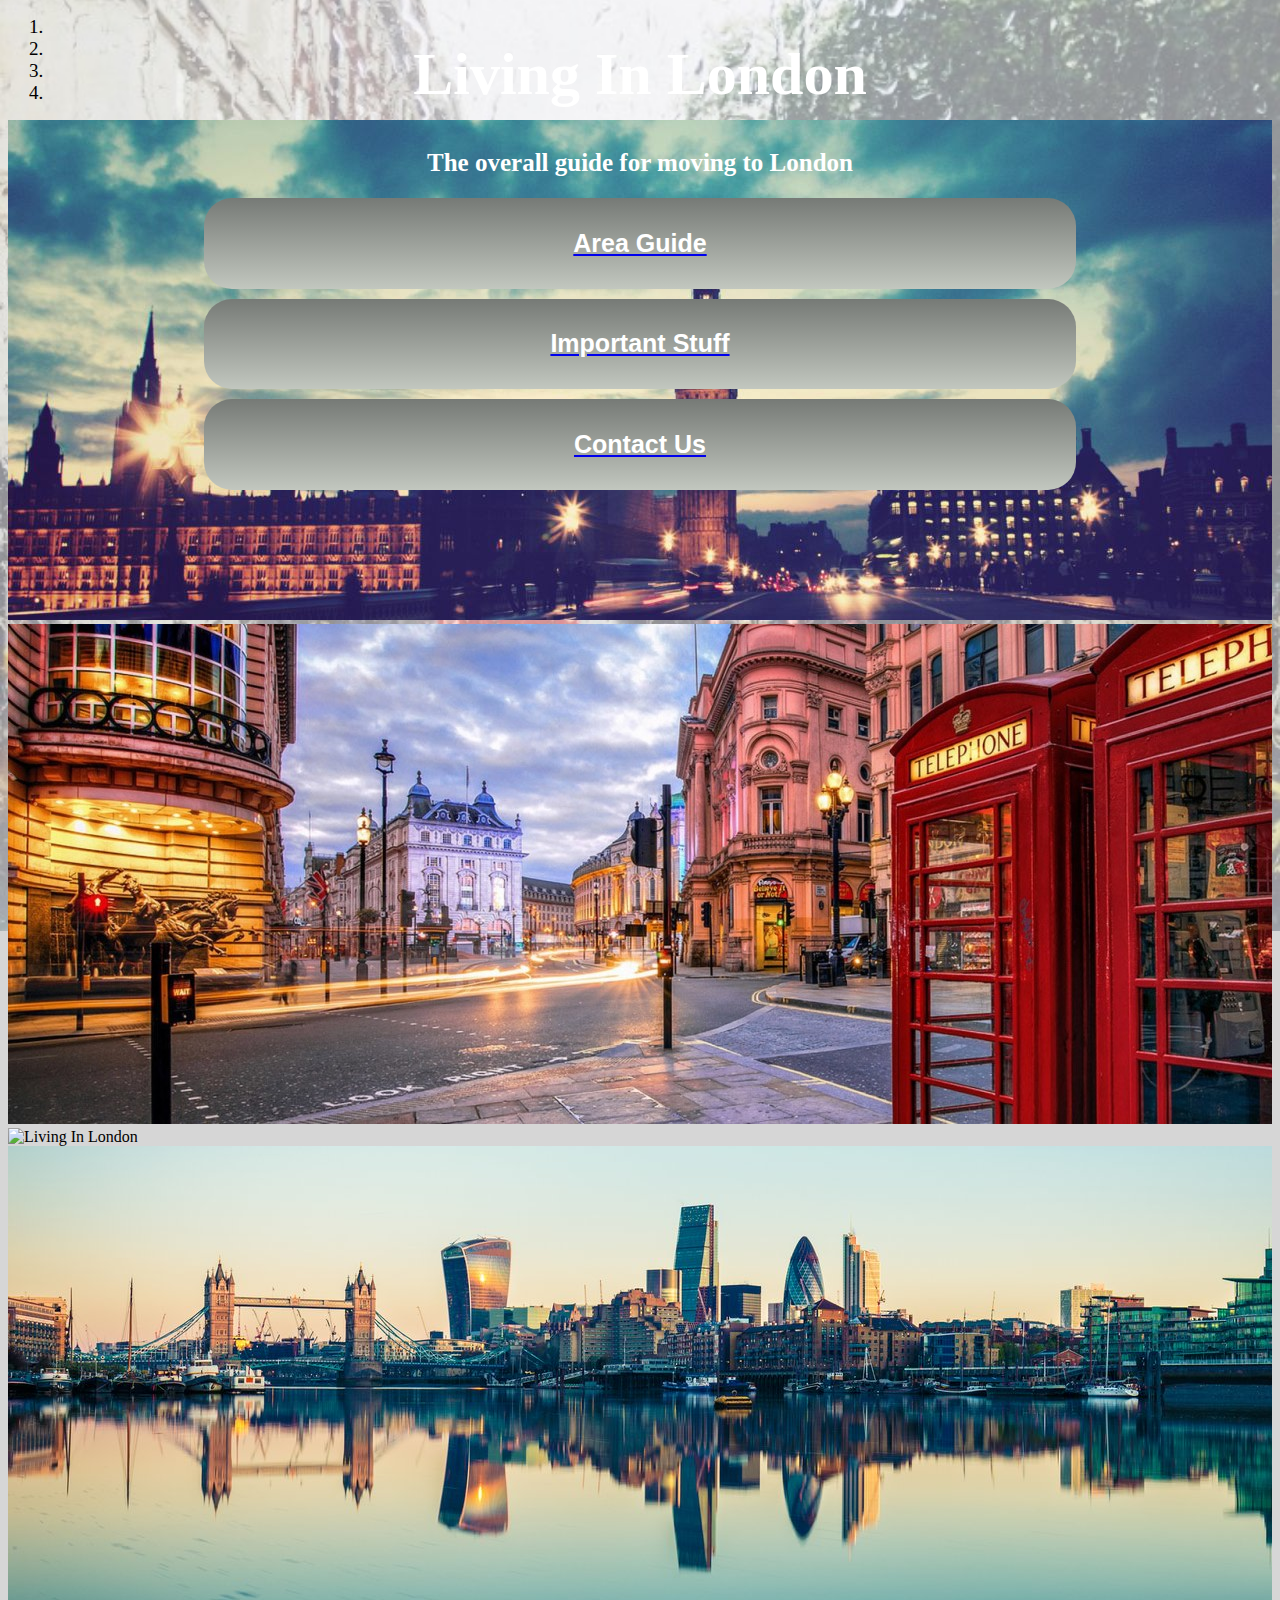
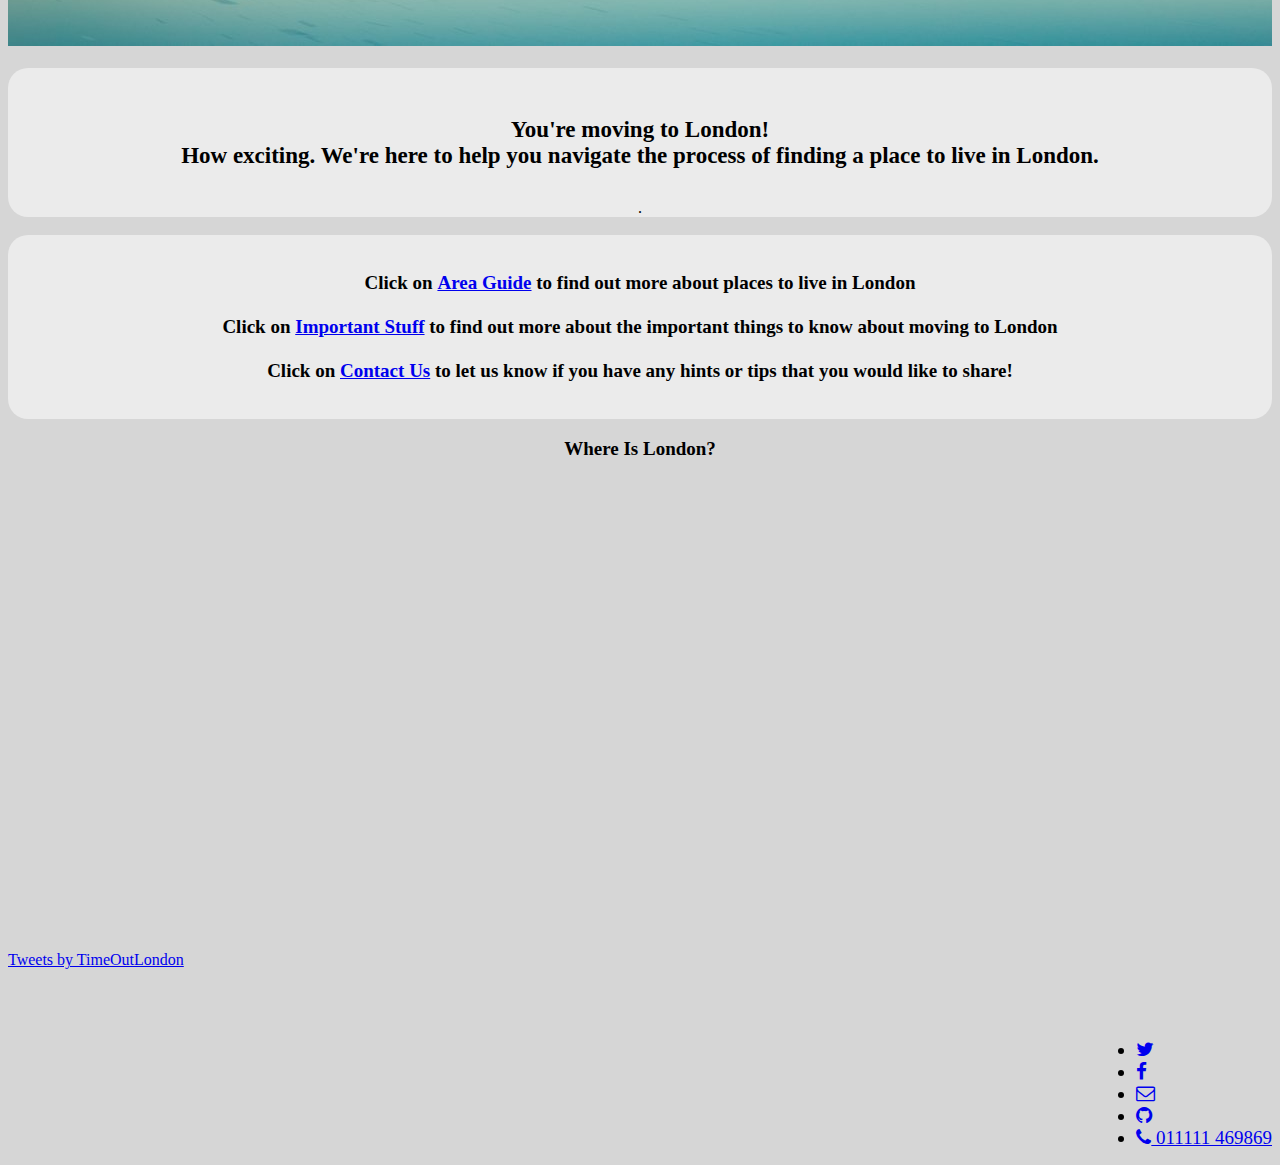
==== commit 92fce9c7: "Small edits" ====
--- a/index.html
+++ b/index.html
@@ -109,7 +109,7 @@
     <div class="col-md-8">
 <div class="textcontainer">
       <br />
-      <h3> Click on <strong><a href="areaguide.html">Area Guide</a></strong> to find out more about places to live in London, click on <strong><a href="importantsuff.html">Important Stuff</a></strong> to find out more about the important things to know about moving to London and click on  <strong><a href="contactus.html">Contact Us</a></strong> to let us know if you have any hints or tips that you would like to share! </h3> 
+      <h3> Click on <strong><a href="areaguide.html">Area Guide</a></strong> to find out more about places to live in London <br  /> <br  /> Click on <strong><a href="importantsuff.html">Important Stuff</a></strong> to find out more about the important things to know about moving to London <br  /><br  /> Click on  <strong><a href="contactus.html">Contact Us</a></strong> to let us know if you have any hints or tips that you would like to share! </h3> 
       <br />
     </div>
   </div>
@@ -117,19 +117,12 @@
 </div>
 
 
-
-
-
-
 <div class="container">
-    <div class="row">
-        <div class="col-sm-6">
-
-
-<h3>Where Is London?</h3>
-
-<iframe src="https://www.google.com/maps/embed?pb=!1m18!1m12!1m3!1d317718.69333183026!2d-0.38178486230672587!3d51.52830796500685!2m3!1f0!2f0!3f0!3m2!1i1024!2i768!4f13.1!3m3!1m2!1s0x47d8a00baf21de75%3A0x52963a5addd52a99!2sLondon!5e0!3m2!1sen!2suk!4v1509918618041" width="100%" height="450" frameborder="0" style="border:0" allowfullscreen></iframe>
-          </div>
+  <div class="row">
+    <div class="col-sm-6">
+      <h3>Where Is London?</h3>
+        <iframe src="https://www.google.com/maps/embed?pb=!1m18!1m12!1m3!1d317718.69333183026!2d-0.38178486230672587!3d51.52830796500685!2m3!1f0!2f0!3f0!3m2!1i1024!2i768!4f13.1!3m3!1m2!1s0x47d8a00baf21de75%3A0x52963a5addd52a99!2sLondon!5e0!3m2!1sen!2suk!4v1509918618041" width="100%" height="450" frameborder="0" style="border:0" allowfullscreen></iframe>
+    </div>
 
 <br />
           <div class="col-sm-6">
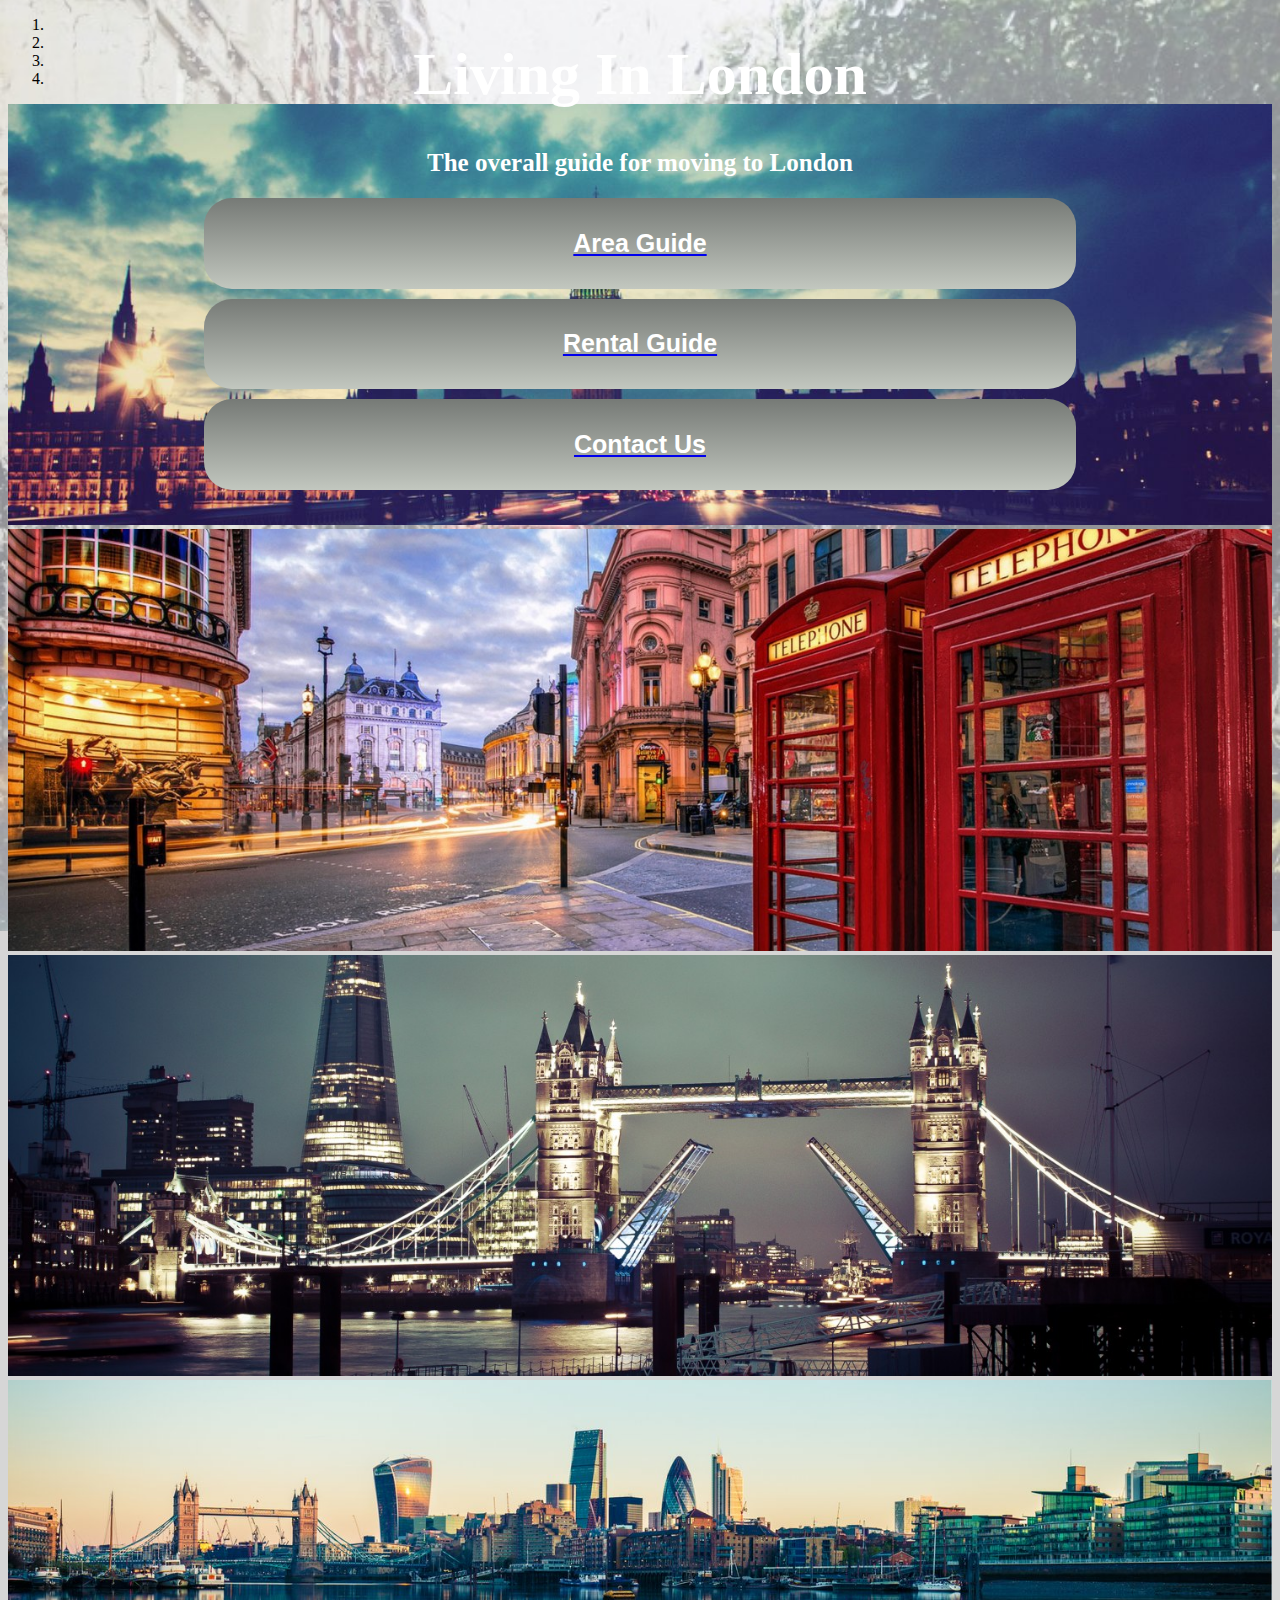
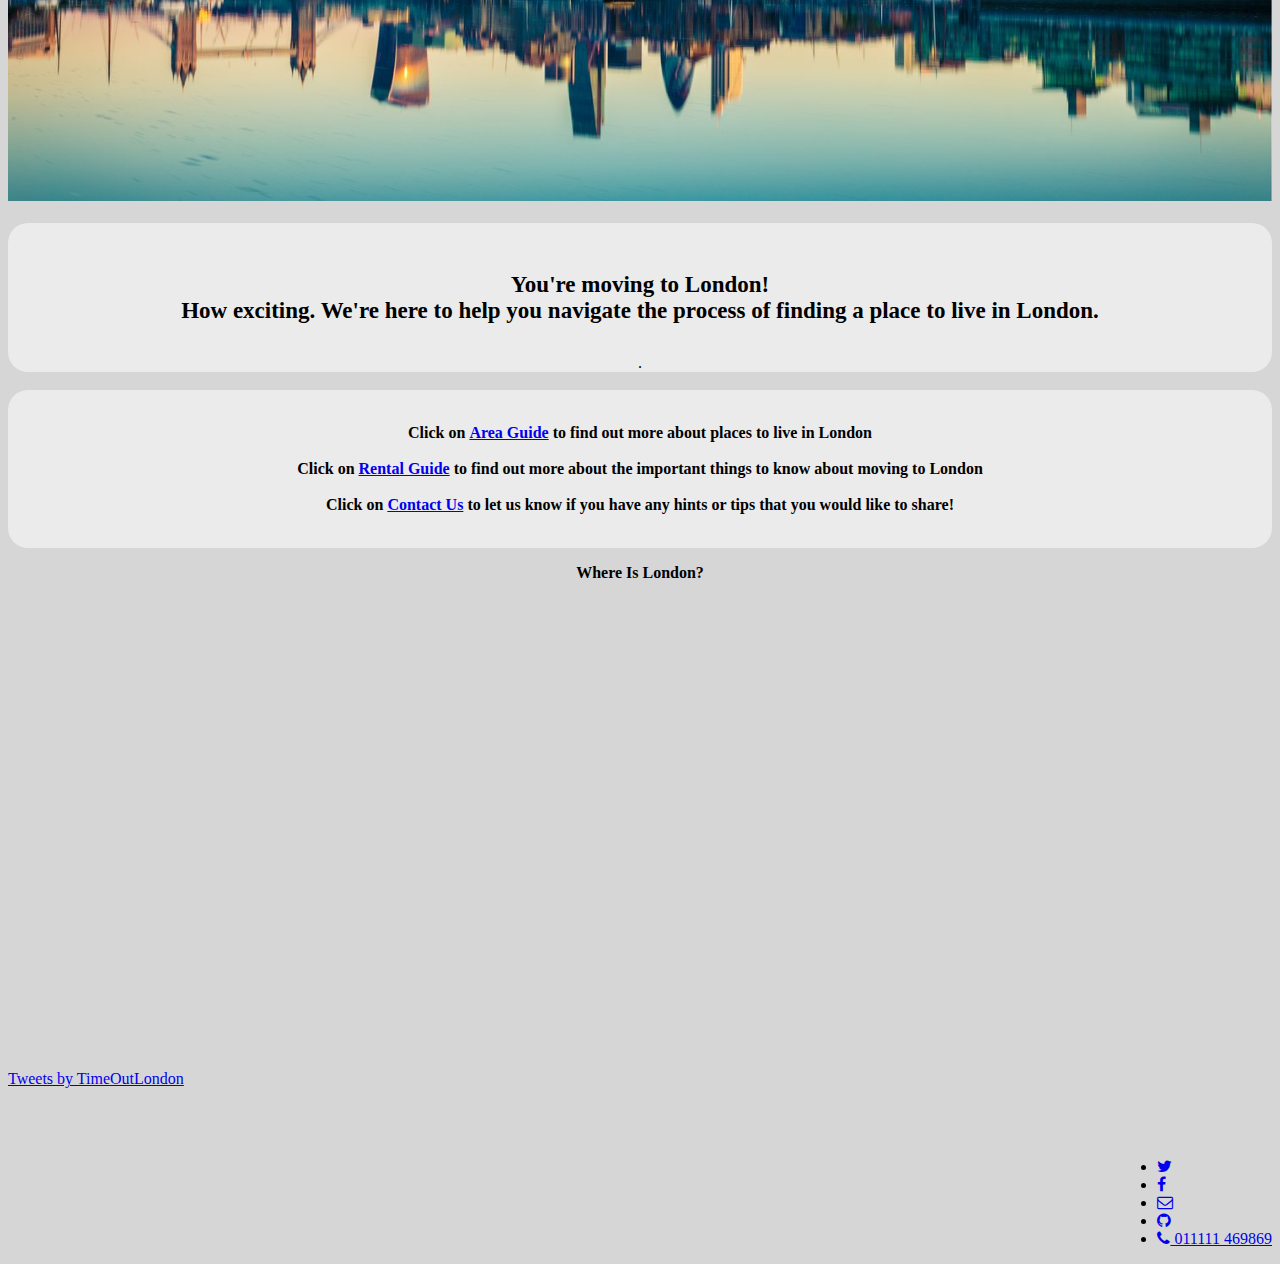
==== commit fb7f91c5: "changes" ====
--- a/index.html
+++ b/index.html
@@ -21,7 +21,6 @@
 <div class="overlay"> 
         <h1>Living In London</h1>
         <h2>The overall guide for moving to London</h2> 
-
          <div class="row">
             <div id="topbutton" class="col-sm-4">
               <div class="btn bigbutton" id="bluebutton">
@@ -32,19 +31,21 @@
             </div>
             <div class="col-sm-4 top-buffer">
               <div class="btn bigbutton" id="redbutton">
-                <a href="importantstuff.html">
-                  <h2> Important Stuff</h2>        
+                <a href="rentalguide.html">
+                  <h2> Rental Guide</h2>        
                 </a>
               </div>
             </div>
            <div class="col-sm-4 top-buffer">
-              <div class="btn bigbutton" id="greenbutton">
+              <div class="btn bigbutton " id="greenbutton">
                 <a href="contactus.html">
                   <h2> Contact Us </h2>
                 </a>
               </div>
             </div>
           </div>
+
+               
 </div>
 </div>
 
@@ -60,20 +61,21 @@
 
   <div class="carousel-inner" role="listbox">
     <div class="item active">
-      <img class= "image2" src="assets/images/1500header1.jpg" alt="Living In London">
+      <img src="assets/images/1500header1.jpg" alt="Living In London">
     </div>
 
        <div class="item">
-      <img class= "image2" src="assets/images/1500header2.jpg" alt="Living In London">
+      <img src="assets/images/1500header2.jpg" alt="Important Stuff">
     </div>
 
 
     <div class="item">
-      <img sclass= "image2" rc="assets/images/1500header3.jpg" alt="Living In London">
+      <img src="assets/images/1500header3.jpg" alt="Important Stuff">
+    </div>
 
     <div class="item">
-      <img class= "image2" src="assets/images/1500header4.jpg" alt="Living In London">
-    </div>
+      <img src="assets/images/1500header4.jpg" alt="Important Stuff">
+  </div>
 
 
 
@@ -109,7 +111,7 @@
     <div class="col-md-8">
 <div class="textcontainer">
       <br />
-      <h3> Click on <strong><a href="areaguide.html">Area Guide</a></strong> to find out more about places to live in London <br  /> <br  /> Click on <strong><a href="importantsuff.html">Important Stuff</a></strong> to find out more about the important things to know about moving to London <br  /><br  /> Click on  <strong><a href="contactus.html">Contact Us</a></strong> to let us know if you have any hints or tips that you would like to share! </h3> 
+      <h3> Click on <strong><a href="areaguide.html">Area Guide</a></strong> to find out more about places to live in London <br  /> <br  /> Click on <strong><a href="rentalguide.html">Rental Guide</a></strong> to find out more about the important things to know about moving to London <br  /><br  /> Click on  <strong><a href="contactus.html">Contact Us</a></strong> to let us know if you have any hints or tips that you would like to share! </h3> 
       <br />
     </div>
   </div>
@@ -138,7 +140,8 @@
 <br />
 <br />
 <br />
-   
+
+
 
   <div class="container">
        <footer class="site-footer">
@@ -162,6 +165,7 @@
 
 
 
+
 </body>
 
 </html>--- a/assets/css/main.css
+++ b/assets/css/main.css
@@ -42,10 +42,14 @@
   text-decoration: none;
   display:inline-block;
   width: 65%;
-}
-
-
-.redbutton:hover {
+  position: relative;
+  float: none
+}
+  @media 
+}
+
+
+#redbutton:hover {
   background: #636664;
   background-image: -webkit-linear-gradient(top, #636664, #b3b3b3);
   background-image: -moz-linear-gradient(top, #636664, #b3b3b3);
@@ -73,9 +77,11 @@
   text-decoration: none;
   display:inline-block;
   width: 65%;
-}
-
-.bluebutton:hover {
+  position: relative;
+  float: none
+}
+
+#bluebutton:hover {
   background: #636664;
   background-image: -webkit-linear-gradient(top, #636664, #b3b3b3);
   background-image: -moz-linear-gradient(top, #636664, #b3b3b3);
@@ -102,9 +108,11 @@
   text-decoration: none;
   display:inline-block;
   width: 65%;
-}
-
-.greenbutton:hover {
+  position: relative;
+  float: none
+}
+
+#greenbutton:hover {
   background: #636664;
   background-image: -webkit-linear-gradient(top, #636664, #b3b3b3);
   background-image: -moz-linear-gradient(top, #636664, #b3b3b3);
@@ -137,7 +145,7 @@
 
 h3 {
     text-align: center;
-  font-size: 19px;
+  font-size: 16px;
     color: black;
 }
 
@@ -158,7 +166,7 @@
 
 li { 
     text-align: left;
-  font-size: 19px;
+  font-size: 16px;
     color: black;
 }
 
@@ -391,12 +399,8 @@
   margin-left: 0px;
 }
 
-.image2 {
-  height: 100%!important;
-  width: auto!important;
-  max-width: none!important;
-}
-
-.item {
-  overflow: hidden;
+@media screen and (min-width: 768px) {
+  .mobilesmall {
+    width: have a play with the percent;
+  }
 }